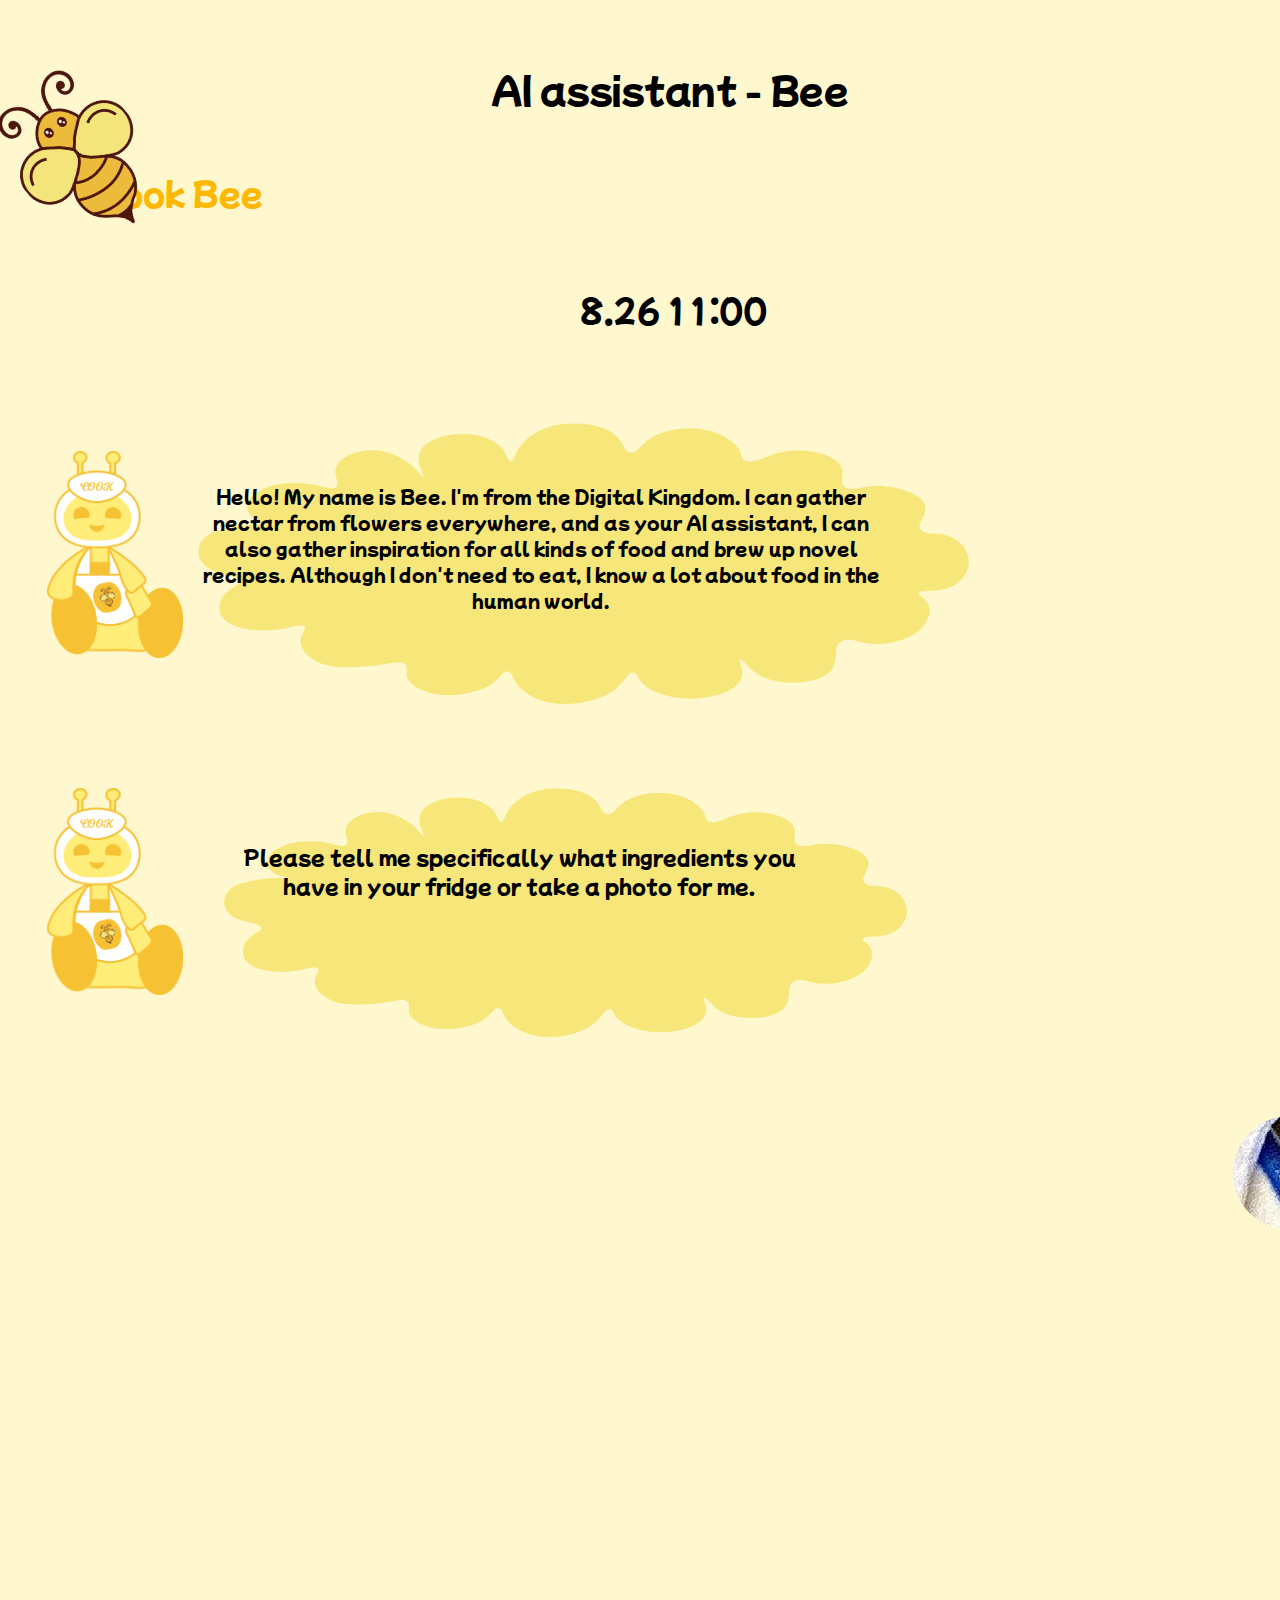
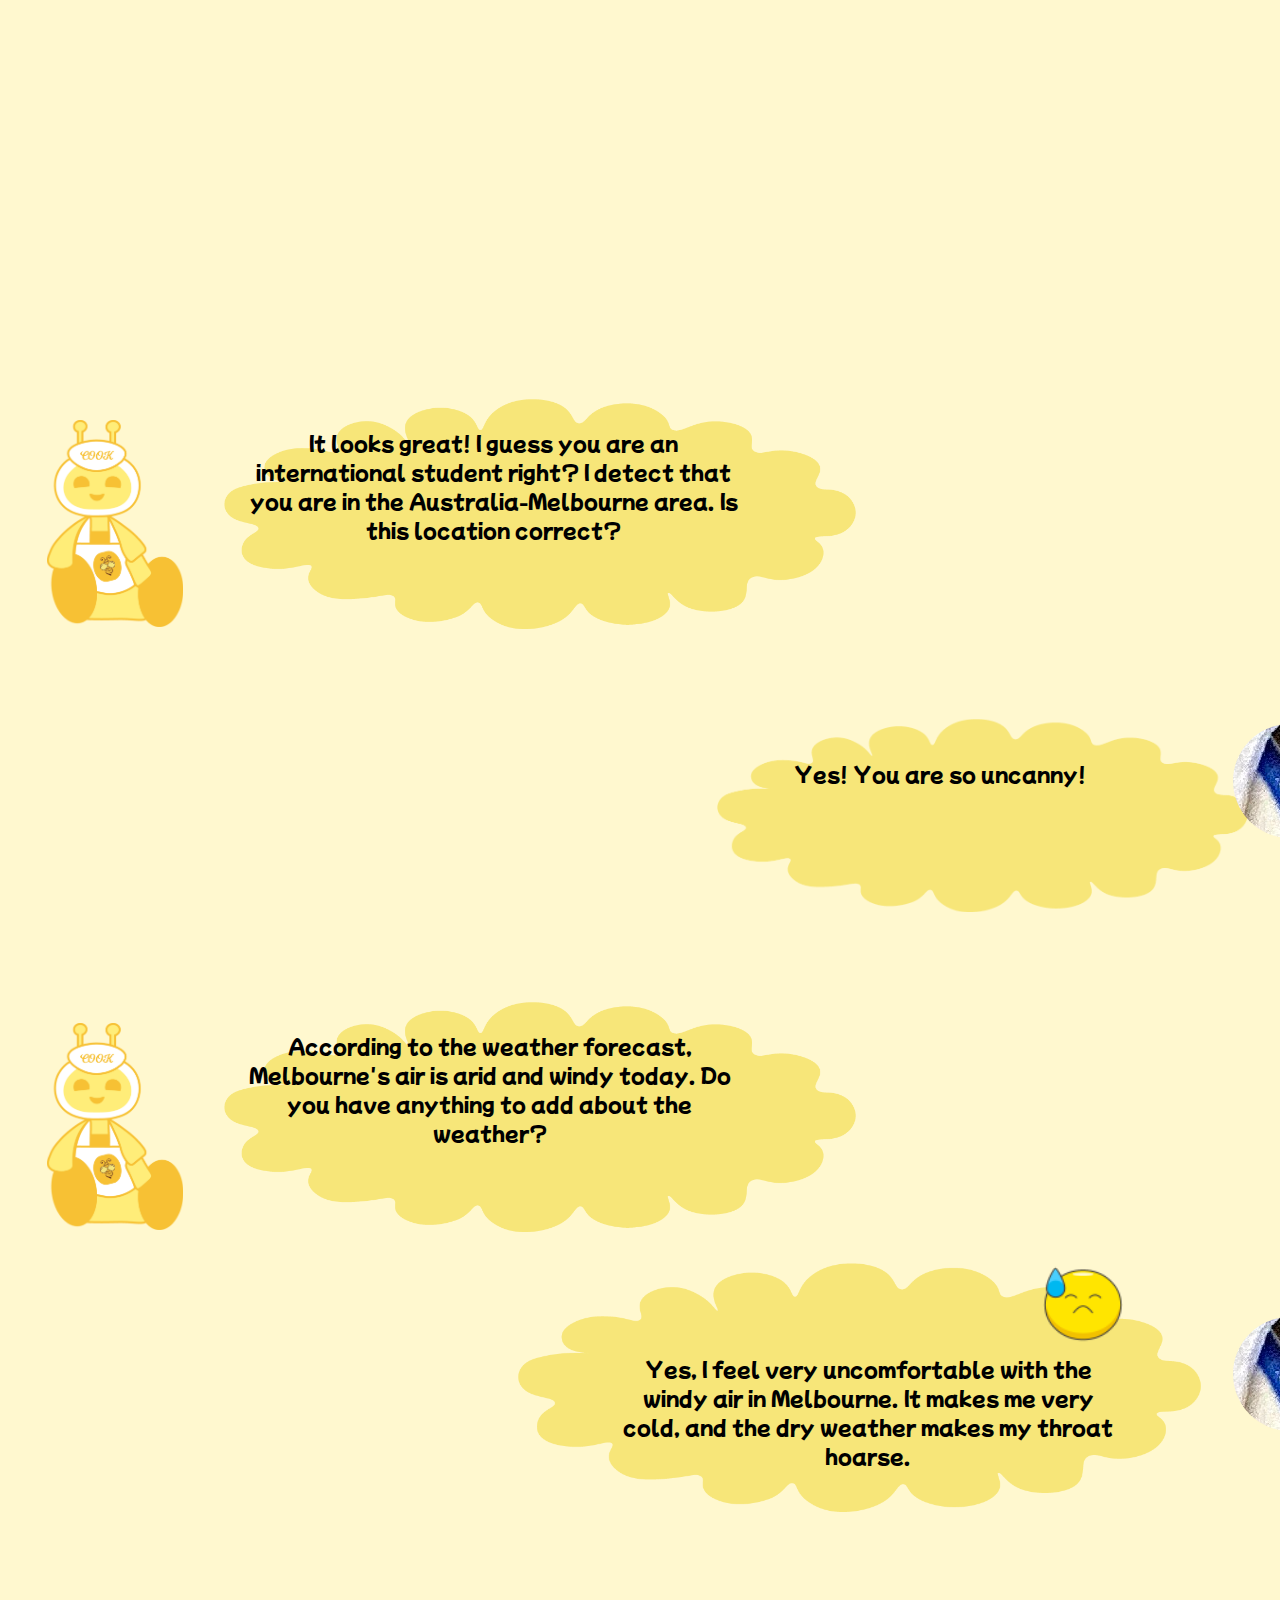
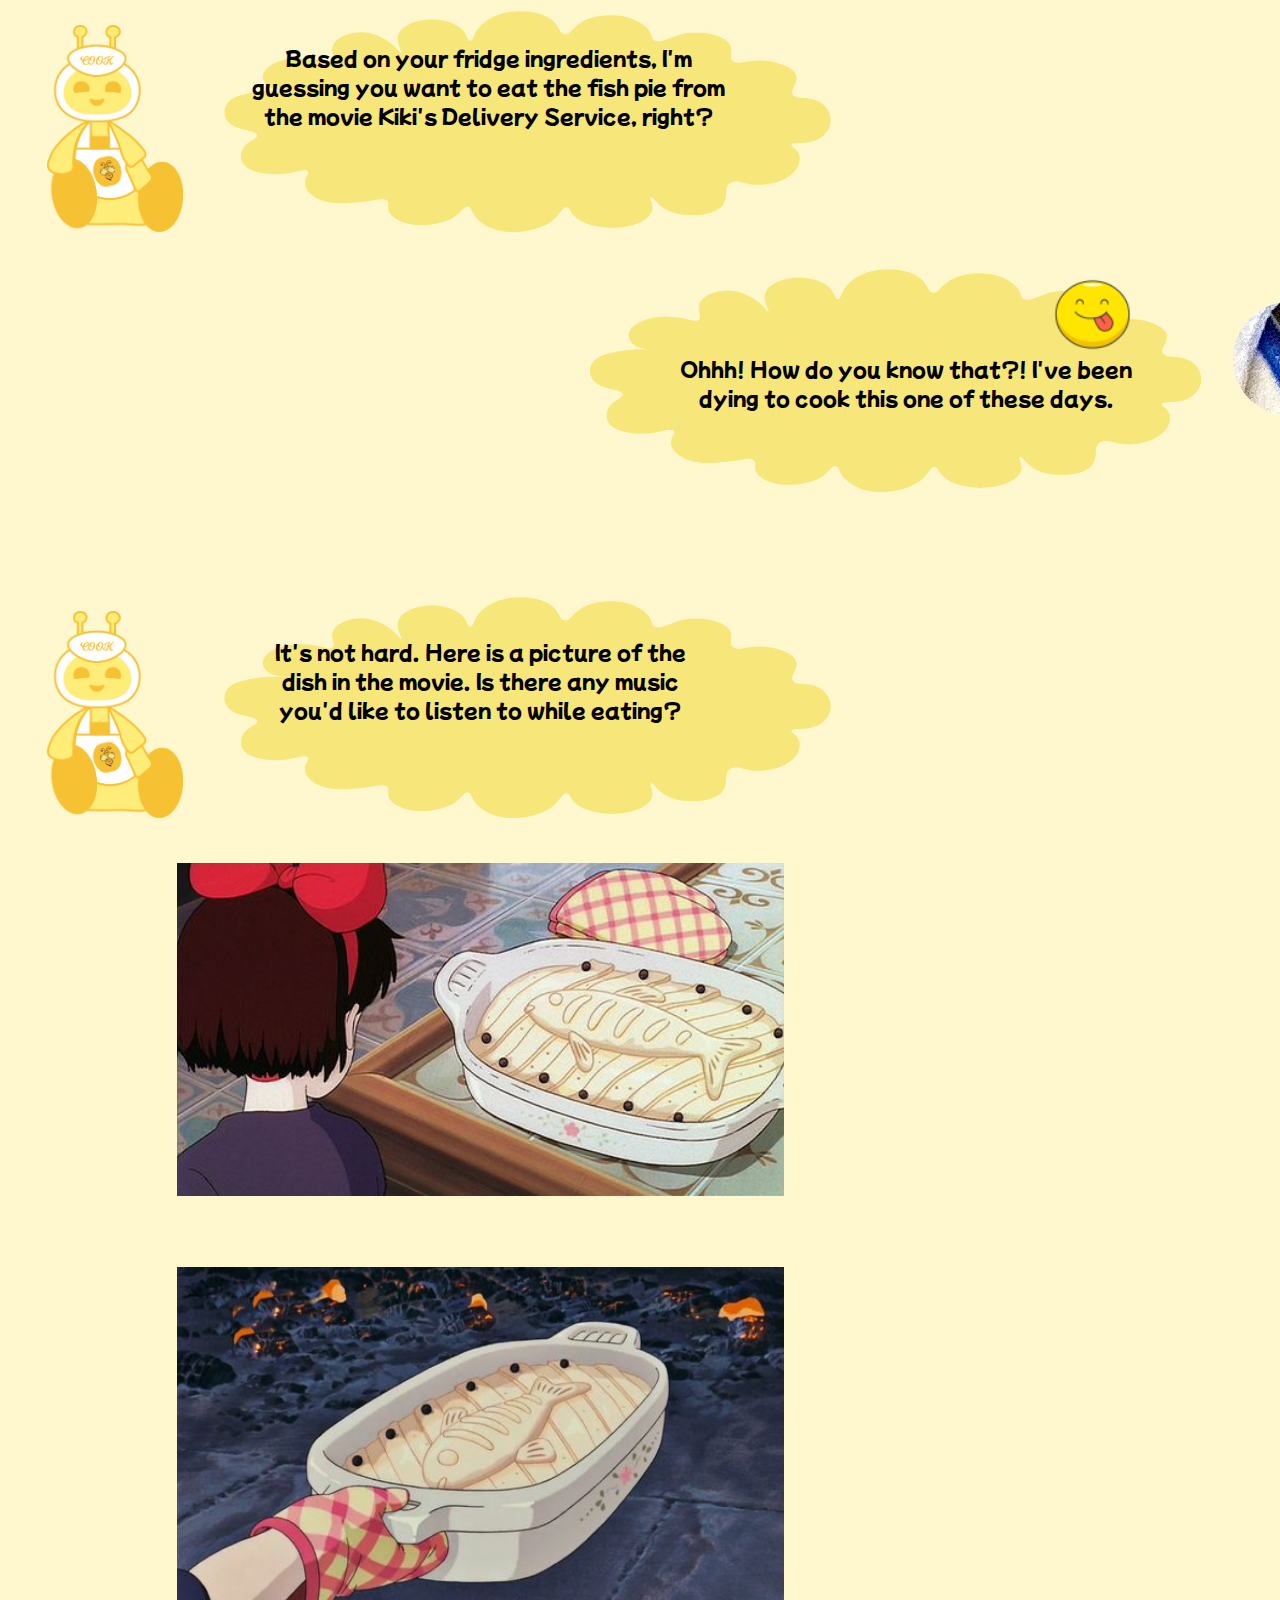
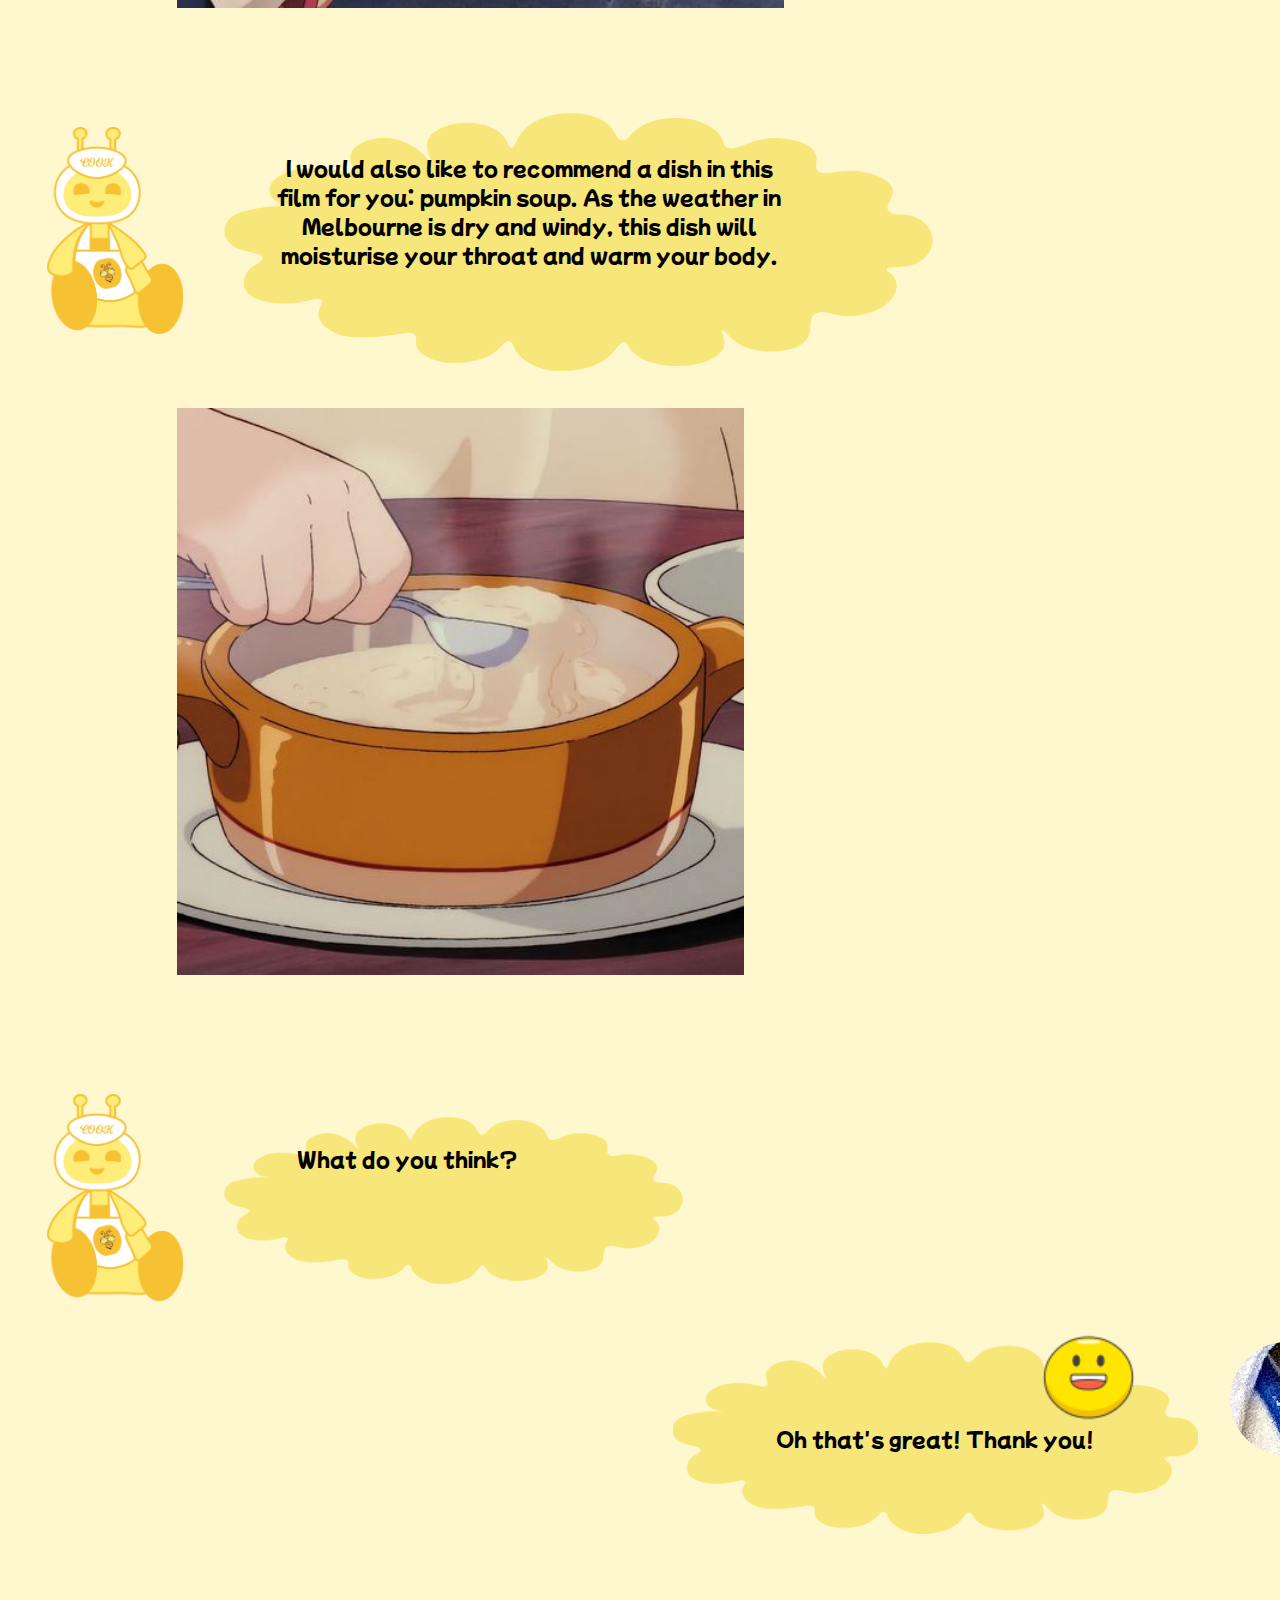
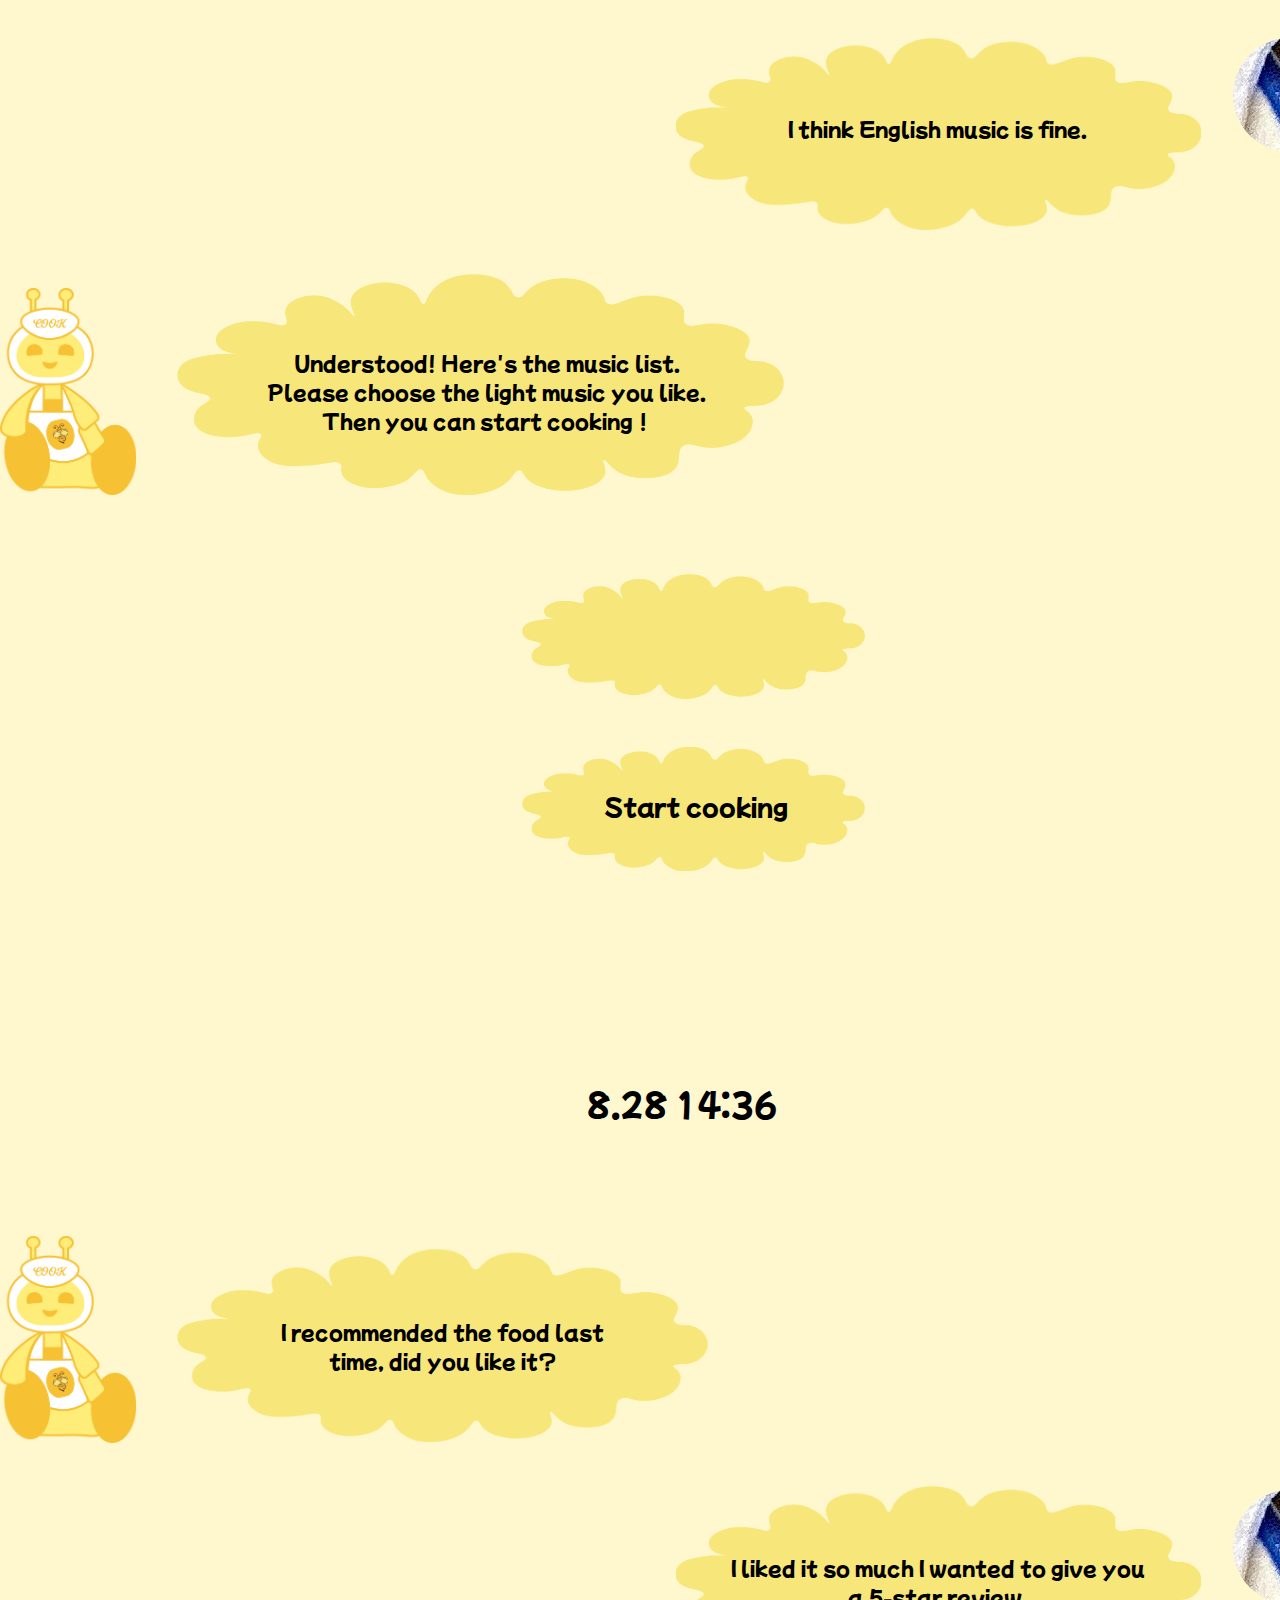
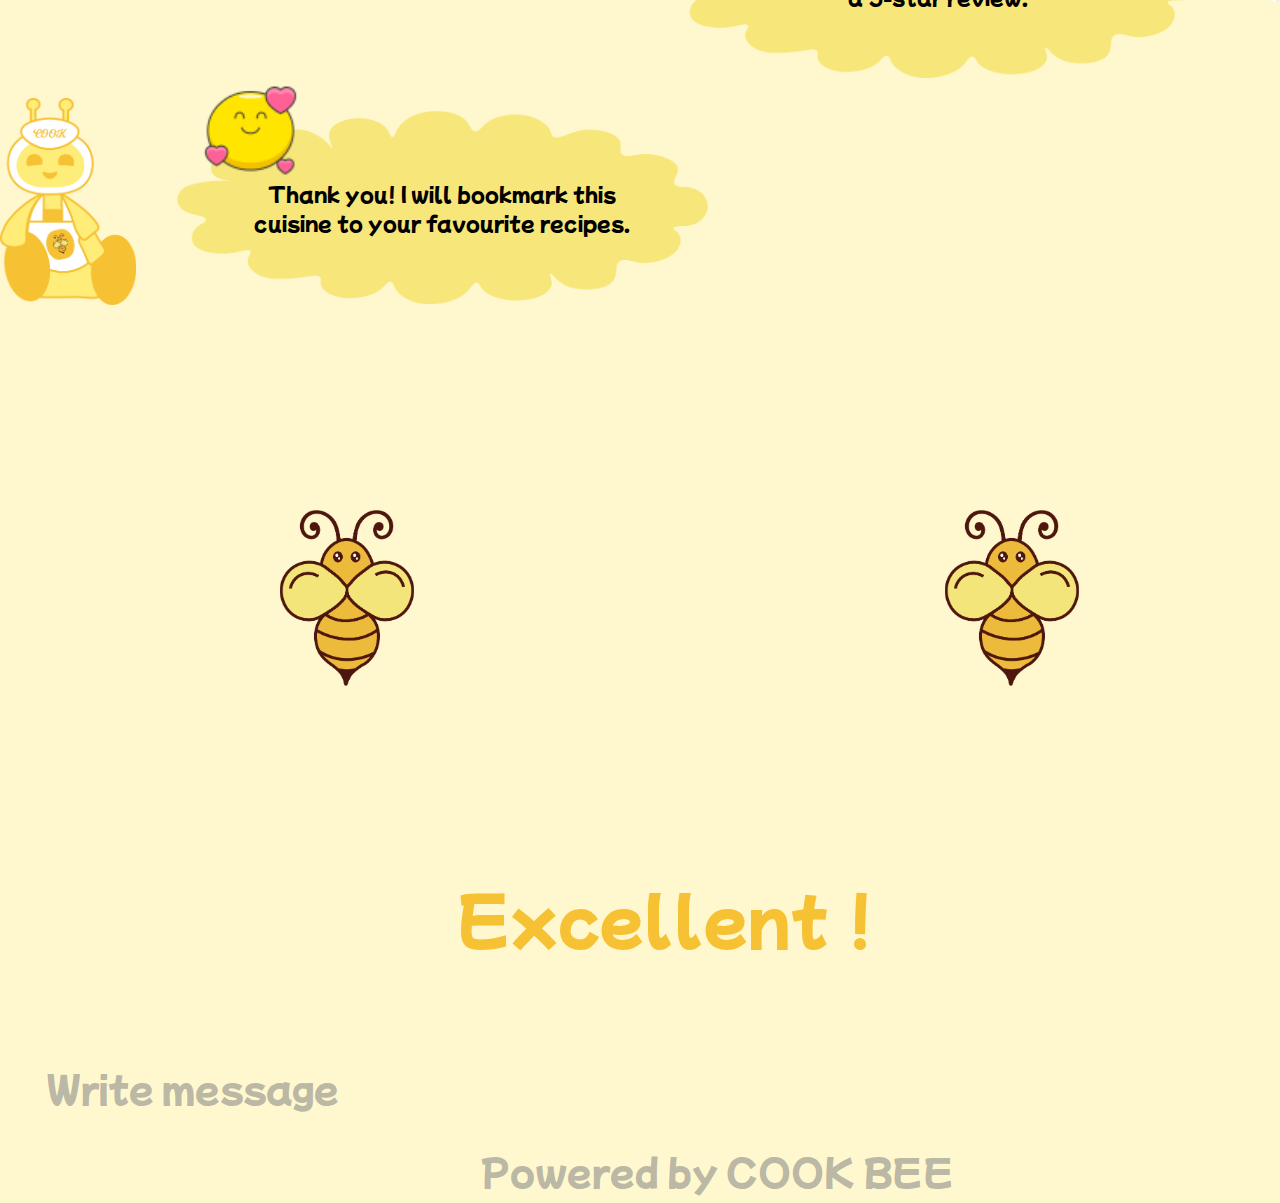
==== index.html @ 8129c8a2 "1 text" ====
<!DOCTYPE html>
<html lang="en">
<head>
    <meta charset="UTF-8">
    <meta name="viewport" content="width=device-width, initial-scale=1.0">
    <link href="https://fonts.googleapis.com/css?family=Mochiy+Pop+One&display=swap" rel="stylesheet" />
    <link href="css/style.css" rel="stylesheet">
    <link href="css/page1.css" rel="stylesheet">

    <title>Document</title>
</head>
<body>
    <div class="v151_188">
        <div class="name"></div>
        <div class="name"></div>
        <span class="v151_191">Write message</span>
        <span class="v151_192">Powered by COOK BEE</span>
        <div class="name"></div>
        <div class="name"></div>
        <div class="name"></div>
        <div class="name"></div>
        
        <div class="v151_197">
            <div class="v151_198"></div>
            <div class="v151_199"></div>
            <div class="v151_201"></div>
            <div class="v151_202"></div>
            <div class="v151_203"></div>
            <div class="v151_204"></div>
            <div class="v151_205"></div>
            <div class="v151_206"></div>
            <div class="v151_207"></div>
            <div class="v151_208"></div>
            <div class="v151_209"></div>
            <div class="v151_212"></div>
            <div class="v151_213"></div>
            <div class="v151_214"></div>
            <div class="v151_215"></div>
            <div class="v151_216"></div>
            <div class="v151_217"></div>
        </div>

        <span class="v151_218">Please tell me specifically what ingredients you have in your fridge or take a photo for me.</span>
        <span class="v151_220">It looks great! I guess you are an international student right? I detect that you are in the Australia-Melbourne area. Is this location correct?</span>
        <span class="v151_221">According to the weather forecast, Melbourne's air is arid and windy today. Do you have anything to add about the weather?</span>
        <span class="v151_222">Based on your fridge ingredients, I'm guessing you want to eat the fish pie from the movie Kiki's Delivery Service, right?</span>
        <span class="v151_223">It's not hard. Here is a picture of the dish in the movie. Is there any music you'd like to listen to while eating?</span>
        <span class="v151_224">I would also like to recommend a dish in this film for you: pumpkin soup. As the weather in Melbourne is dry and windy, this dish will moisturise your throat and warm your body.</span>
        <span class="v151_225">What do you think?</span>
        <span class="v151_226">Yes! You are so uncanny!</span>
        <span class="v151_228">Hello! My name is Bee. I'm from the Digital Kingdom. I can gather nectar from flowers everywhere, and as your AI assistant, I can also gather inspiration for all kinds of food and brew up novel recipes. Although I don't need to eat, I know a lot about food in the human world.</span>
        
        <div class="v151_229"></div>
        <div class="v151_230"></div>
        <span class="v151_231">Yes, I feel very uncomfortable with the windy air in Melbourne. It makes me very cold, and the dry weather makes my throat hoarse.</span>
        <span class="v151_232">Ohhh! How do you know that?! I've been dying to cook this one of these days.</span>
        
        <div class="v151_233"></div>
        <div class="v151_234"></div>
        <span class="v151_235">8.26 11:00</span>

        <div class="v151_236"></div>
        <div class="v151_310"></div>
        <div class="v151_239"></div>
        <div class="v151_240"></div>
        <div class="v151_241"></div>
        <div class="v151_242"></div>
        <div class="v151_243"></div>
        <div class="v151_244"></div>
        <div class="v151_245"></div>
        <div class="v151_246"></div>
        <div class="v151_247"></div>
        <div class="v151_248"></div>
        <div class="v151_249"></div>

        <span class="v151_250">Understood! Here's the music list. Please choose the light music you like. Then you can start cooking！</span>
        <span class="v151_251">I recommended the food last time, did you like it?</span>
        <span class="v151_252">8.28 14:36</span>
        <span class="v151_253">Thank you! I will bookmark this cuisine to your favourite recipes.</span>
        <span class="v151_254">Excellent！</span>
        <span class="v151_255">Start cooking</span>

        <div class="v151_256"></div>
        <div class="v151_257"></div>
        <div class="v151_258"></div>
        <span class="v151_259">I think English music is fine.</span>
        <span class="v151_260">Oh that's great! Thank you!</span>
        <span class="v151_261">I liked it so much I wanted to give you a 5-star review.</span>

        <div class="name"></div>
        <div class="name"></div>
        <div class="name"></div>
        <div class="name"></div>
        <div class="name"></div>

        <div class="v151_267"></div>
        <div class="v151_268"></div>
        <div class="v151_269"></div>
        <div class="v151_270"></div>
        <div class="v151_271"></div>
        <div class="name"></div>
        <div class="v151_273"></div>
        <span class="v151_274">AI assistant - Bee</span>
        <span class="v151_275">Cook Bee</span>

        <div class="v151_276"></div>
        <div class="name"></div>
        <div class="name"></div>
        <div class="name"></div>
        <div class="name"></div>

        <div class="v151_282"></div>
        <div class="v151_283"></div>
        <div class="v151_284"></div>
        <div class="v151_285"></div>
    </div>
</body>
</html>
---- css/style.css ----
/* Universal settings */
* {
    box-sizing: border-box;
  }
  
  body {
    font-family: 'Mochiy Pop One', sans-serif;
    font-size: 14px;
    margin: 0;
    padding: 0;
    background: rgba(255,248,207,1);
  }
  
  /* General reusable classes */
  .name {
    color: #fff;
  }
  
  .container {
    width: 100%;
    position: relative;
    overflow: hidden;
  }
  
  .text-large {
    font-size: 64px;
    color: rgba(0,0,0,1);
    text-align: center;
  }
  
  .text-medium {
    font-size: 48px;
    color: rgba(0,0,0,1);
  }
  
  .text-small {
    font-size: 32px;
    color: rgba(0,0,0,1);
  }
  
  .highlight {
    color: rgba(255,184,0,1);
  }
  
  .bg-image {
    background-repeat: no-repeat;
    background-position: center center;
    background-size: cover;
    opacity: 1;
  }
  
  .rounded {
    border-radius: 50%;
  }
  
  /* Specific layout sections */
  .header {
    width: 100%;
    text-align: center;
    padding: 20px;
  }
  
  .header-title {
    font-size: 64px;
  }
  
  .sub-header {
    width: 100%;
    color: rgba(255,184,0,1);
    font-size: 32px;
    text-align: left;
  }
  
  .section {
    width: 100%;
    padding: 20px;
    background-color: rgba(255,237,121,1);
  }
  
  .section-content {
    padding: 40px;
    font-size: 32px;
  }
  
  .recipe-list {
    width: 100%;
    list-style: none;
    padding: 0;
  }
  
  .recipe-list-item {
    font-size: 36px;
    color: rgba(0,0,0,1);
    margin: 10px 0;
  }
  
  /* Image containers */
  .image-large {
    width: 745px;
    height: 273px;
    margin: 0 auto;
    background-image: url('../images/example.png');
  }
  
  .image-medium {
    width: 282px;
    height: 183px;
  }
  
  .image-small {
    width: 128px;
    height: 169px;
    transform: rotate(-40deg);
  }
---- css/page1.css ----
* {
    box-sizing: border-box;
  }
  body {
    font-size: 14px;
  }
  .v151_188 {
    width: 100%;
    height: 9203px;
    background: rgba(255,248,207,1);
    opacity: 1;
    position: absolute;
    top: 0px;
    left: 0px;
    overflow: hidden;
  }
  .name {
    color: #fff;
  }
  .name {
    color: #fff;
  }
  .v151_191 {
    width: 312px;
    color: rgba(128,128,128,0.550000011920929);
    position: absolute;
    top: 9061px;
    left: 46px;
    font-family: Mochiy Pop One;
    font-weight: Regular;
    font-size: 36px;
    opacity: 1;
    text-align: left;
  }
  .v151_192 {
    width: 480px;
    color: rgba(128,128,128,0.550000011920929);
    position: absolute;
    top: 9144px;
    left: 480px;
    font-family: Mochiy Pop One;
    font-weight: Regular;
    font-size: 36px;
    opacity: 1;
    text-align: left;
  }
  .name {
    color: #fff;
  }
  .name {
    color: #fff;
  }
  .name {
    color: #fff;
  }
  .name {
    color: #fff;
  }
  .v151_197 {
    width: 100%;
    height: 9001px;
    background: url("../images/v151_197.png");
    background-repeat: no-repeat;
    background-position: center center;
    background-size: cover;
    opacity: 1;
    position: absolute;
    top: 34px;
    left: 47px;
    overflow: hidden;
  }
  .v151_198 {
    width: 136px;
    height: 207px;
    background: url("../images/v151_198.png");
    background-repeat: no-repeat;
    background-position: center center;
    background-size: cover;
    opacity: 1;
    position: absolute;
    top: 417px;
    left: 0px;
    overflow: hidden;
  }
  .v151_199 {
    width: 136px;
    height: 207px;
    background: url("../images/v151_199.png");
    background-repeat: no-repeat;
    background-position: center center;
    background-size: cover;
    opacity: 1;
    position: absolute;
    top: 754px;
    left: 0px;
    overflow: hidden;
  }
  .v151_201 {
    width: 136px;
    height: 207px;
    background: url("../images/v151_201.png");
    background-repeat: no-repeat;
    background-position: center center;
    background-size: cover;
    opacity: 1;
    position: absolute;
    top: 1986px;
    left: 0px;
    overflow: hidden;
  }
  .v151_202 {
    width: 136px;
    height: 207px;
    background: url("../images/v151_202.png");
    background-repeat: no-repeat;
    background-position: center center;
    background-size: cover;
    opacity: 1;
    position: absolute;
    top: 2589px;
    left: 0px;
    overflow: hidden;
  }
  .v151_203 {
    width: 136px;
    height: 207px;
    background: url("../images/v151_203.png");
    background-repeat: no-repeat;
    background-position: center center;
    background-size: cover;
    opacity: 1;
    position: absolute;
    top: 3191px;
    left: 0px;
    overflow: hidden;
  }
  .v151_204 {
    width: 136px;
    height: 207px;
    background: url("../images/v151_204.png");
    background-repeat: no-repeat;
    background-position: center center;
    background-size: cover;
    opacity: 1;
    position: absolute;
    top: 3777px;
    left: 0px;
    overflow: hidden;
  }
  .v151_205 {
    width: 136px;
    height: 207px;
    background: url("../images/v151_205.png");
    background-repeat: no-repeat;
    background-position: center center;
    background-size: cover;
    opacity: 1;
    position: absolute;
    top: 4893px;
    left: 0px;
    overflow: hidden;
  }
  .v151_206 {
    width: 136px;
    height: 207px;
    background: url("../images/v151_206.png");
    background-repeat: no-repeat;
    background-position: center center;
    background-size: cover;
    opacity: 1;
    position: absolute;
    top: 5860px;
    left: 0px;
    overflow: hidden;
  }
  .v151_207 {
    width: 771px;
    height: 281px;
    background: url("../images/v151_207.png");
    background-repeat: no-repeat;
    background-position: center center;
    background-size: cover;
    opacity: 1;
    position: absolute;
    top: 389px;
    left: 151px;
    overflow: hidden;
  }
  .v151_208 {
    width: 683px;
    height: 249px;
    background: url("../images/v151_208.png");
    background-repeat: no-repeat;
    background-position: center center;
    background-size: cover;
    opacity: 1;
    position: absolute;
    top: 754px;
    left: 177px;
    overflow: hidden;
  }
  .v151_209 {
    width: 531px;
    height: 193px;
    background: url("../images/v151_209.png");
    background-repeat: no-repeat;
    background-position: center center;
    background-size: cover;
    opacity: 1;
    position: absolute;
    top: 2285px;
    left: 670px;
    overflow: hidden;
  }
  .v151_212 {
    width: 632px;
    height: 230px;
    background: url("../images/v151_212.png");
    background-repeat: no-repeat;
    background-position: center center;
    background-size: cover;
    opacity: 1;
    position: absolute;
    top: 1965px;
    left: 177px;
    overflow: hidden;
  }
  .v151_213 {
    width: 632px;
    height: 230px;
    background: url("../images/v151_213.png");
    background-repeat: no-repeat;
    background-position: center center;
    background-size: cover;
    opacity: 1;
    position: absolute;
    top: 2568px;
    left: 177px;
    overflow: hidden;
  }
  .v151_214 {
    width: 607px;
    height: 221px;
    background: url("../images/v151_214.png");
    background-repeat: no-repeat;
    background-position: center center;
    background-size: cover;
    opacity: 1;
    position: absolute;
    top: 3177px;
    left: 177px;
    overflow: hidden;
  }
  .v151_215 {
    width: 607px;
    height: 221px;
    background: url("../images/v151_215.png");
    background-repeat: no-repeat;
    background-position: center center;
    background-size: cover;
    opacity: 1;
    position: absolute;
    top: 3763px;
    left: 177px;
    overflow: hidden;
  }
  .v151_216 {
    width: 709px;
    height: 258px;
    background: url("../images/v151_216.png");
    background-repeat: no-repeat;
    background-position: center center;
    background-size: cover;
    opacity: 1;
    position: absolute;
    top: 4879px;
    left: 177px;
    overflow: hidden;
  }
  .v151_217 {
    width: 459px;
    height: 167px;
    background: url("../images/v151_217.png");
    background-repeat: no-repeat;
    background-position: center center;
    background-size: cover;
    opacity: 1;
    position: absolute;
    top: 5883px;
    left: 177px;
    overflow: hidden;
  }
  .v151_218 {
    width: 554px;
    color: rgba(0,0,0,1);
    position: absolute;
    top: 842px;
    left: 242px;
    font-family: Mochiy Pop One;
    font-weight: Regular;
    font-size: 20px;
    opacity: 1;
    text-align: center;
  }
  .v151_220 {
    width: 503px;
    color: rgba(0,0,0,1);
    position: absolute;
    top: 2028px;
    left: 242px;
    font-family: Mochiy Pop One;
    font-weight: Regular;
    font-size: 20px;
    opacity: 1;
    text-align: center;
  }
  .v151_221 {
    width: 503px;
    color: rgba(0,0,0,1);
    position: absolute;
    top: 2631px;
    left: 238px;
    font-family: Mochiy Pop One;
    font-weight: Regular;
    font-size: 20px;
    opacity: 1;
    text-align: center;
  }
  .v151_222 {
    width: 503px;
    color: rgba(0,0,0,1);
    position: absolute;
    top: 3243px;
    left: 237px;
    font-family: Mochiy Pop One;
    font-weight: Regular;
    font-size: 20px;
    opacity: 1;
    text-align: center;
  }
  .v151_223 {
    width: 454px;
    color: rgba(0,0,0,1);
    position: absolute;
    top: 3837px;
    left: 253px;
    font-family: Mochiy Pop One;
    font-weight: Regular;
    font-size: 20px;
    opacity: 1;
    text-align: center;
  }
  .v151_224 {
    width: 510px;
    color: rgba(0,0,0,1);
    position: absolute;
    top: 4953px;
    left: 274px;
    font-family: Mochiy Pop One;
    font-weight: Regular;
    font-size: 20px;
    opacity: 1;
    text-align: center;
  }
  .v151_225 {
    width: 235px;
    color: rgba(0,0,0,1);
    position: absolute;
    top: 5944px;
    left: 289px;
    font-family: Mochiy Pop One;
    font-weight: Regular;
    font-size: 20px;
    opacity: 1;
    text-align: center;
  }
  .v151_226 {
    width: 307px;
    color: rgba(0,0,0,1);
    position: absolute;
    top: 2359px;
    left: 786px;
    font-family: Mochiy Pop One;
    font-weight: Regular;
    font-size: 20px;
    opacity: 1;
    text-align: center;
  }
  .v151_228 {
    width: 702px;
    color: rgba(0,0,0,1);
    position: absolute;
    top: 483px;
    left: 190px;
    font-family: Mochiy Pop One;
    font-weight: Regular;
    font-size: 18px;
    opacity: 1;
    text-align: center;
  }
  .v151_229 {
    width: 683px;
    height: 249px;
    background: url("../images/v151_229.png");
    background-repeat: no-repeat;
    background-position: center center;
    background-size: cover;
    opacity: 1;
    position: absolute;
    top: 2863px;
    left: 518px;
    overflow: hidden;
  }
  .v151_230 {
    width: 611px;
    height: 223px;
    background: url("../images/v151_230.png");
    background-repeat: no-repeat;
    background-position: center center;
    background-size: cover;
    opacity: 1;
    position: absolute;
    top: 3469px;
    left: 590px;
    overflow: hidden;
  }
  .v151_231 {
    width: 512px;
    color: rgba(0,0,0,1);
    position: absolute;
    top: 2954px;
    left: 612px;
    font-family: Mochiy Pop One;
    font-weight: Regular;
    font-size: 20px;
    opacity: 1;
    text-align: center;
  }
  .v151_232 {
    width: 512px;
    color: rgba(0,0,0,1);
    position: absolute;
    top: 3554px;
    left: 650px;
    font-family: Mochiy Pop One;
    font-weight: Regular;
    font-size: 20px;
    opacity: 1;
    text-align: center;
  }
  .v151_233 {
    width: 607px;
    height: 333px;
    background: url("../images/v151_233.png");
    background-repeat: no-repeat;
    background-position: center center;
    background-size: cover;
    opacity: 1;
    position: absolute;
    top: 4063px;
    left: 177px;
    overflow: hidden;
  }
  .v151_234 {
    width: 607px;
    height: 341px;
    background: url("../images/v151_234.png");
    background-repeat: no-repeat;
    background-position: center center;
    background-size: cover;
    opacity: 1;
    position: absolute;
    top: 4467px;
    left: 177px;
    overflow: hidden;
  }
  .v151_235 {
    width: 681px;
    color: rgba(0,0,0,1);
    position: absolute;
    top: 286px;
    left: 333px;
    font-family: Mochiy Pop One;
    font-weight: Regular;
    font-size: 32px;
    opacity: 1;
    text-align: center;
  }
  .v151_236 {
    width: 114px;
    height: 114px;
    background: url("../images/v151_236.png");
    opacity: 1;
    position: absolute;
    top: 1116px;
    left: 1233px;
    border-radius: 50%;
  }
  .v151_310 {
    width: 114px;
    height: 114px;
    background: url("../images/v151_310.png");
    opacity: 1;
    position: absolute;
    top: 2324px;
    left: 1233px;
    border-radius: 50%;
  }
  .v151_239 {
    width: 114px;
    height: 114px;
    background: url("../images/v151_239.png");
    opacity: 1;
    position: absolute;
    top: 2917px;
    left: 1233px;
    border-radius: 50%;
  }
  .v151_240 {
    width: 114px;
    height: 114px;
    background: url("../images/v151_240.png");
    opacity: 1;
    position: absolute;
    top: 3502px;
    left: 1233px;
    border-radius: 50%;
  }
  .v151_241 {
    width: 567px;
    height: 567px;
    background: url("../images/v151_241.png");
    background-repeat: no-repeat;
    background-position: center center;
    background-size: cover;
    opacity: 1;
    position: absolute;
    top: 5208px;
    left: 177px;
    overflow: hidden;
  }
  .v151_242 {
    width: 136px;
    height: 207px;
    background: url("../images/v151_242.png");
    background-repeat: no-repeat;
    background-position: center center;
    background-size: cover;
    opacity: 1;
    position: absolute;
    top: 6688px;
    left: 0px;
    overflow: hidden;
  }
  .v151_243 {
    width: 136px;
    height: 207px;
    background: url("../images/v151_243.png");
    background-repeat: no-repeat;
    background-position: center center;
    background-size: cover;
    opacity: 1;
    position: absolute;
    top: 7636px;
    left: 0px;
    overflow: hidden;
  }
  .v151_244 {
    width: 136px;
    height: 207px;
    background: url("../images/v151_244.png");
    background-repeat: no-repeat;
    background-position: center center;
    background-size: cover;
    opacity: 1;
    position: absolute;
    top: 8098px;
    left: 0px;
    overflow: hidden;
  }
  .v151_245 {
    width: 607px;
    height: 221px;
    background: url("../images/v151_245.png");
    background-repeat: no-repeat;
    background-position: center center;
    background-size: cover;
    opacity: 1;
    position: absolute;
    top: 6674px;
    left: 177px;
    overflow: hidden;
  }
  .v151_246 {
    width: 531px;
    height: 193px;
    background: url("../images/v151_246.png");
    background-repeat: no-repeat;
    background-position: center center;
    background-size: cover;
    opacity: 1;
    position: absolute;
    top: 7649px;
    left: 177px;
    overflow: hidden;
  }
  .v151_247 {
    width: 531px;
    height: 193px;
    background: url("../images/v151_247.png");
    background-repeat: no-repeat;
    background-position: center center;
    background-size: cover;
    opacity: 1;
    position: absolute;
    top: 8111px;
    left: 177px;
    overflow: hidden;
  }
  .v151_248 {
    width: 343px;
    height: 124px;
    background: url("../images/v151_248.png");
    background-repeat: no-repeat;
    background-position: center center;
    background-size: cover;
    opacity: 1;
    position: absolute;
    top: 7147px;
    left: 522px;
    overflow: hidden;
  }
  .v151_249 {
    width: 343px;
    height: 125px;
    background: url("../images/v151_249.png");
    background-repeat: no-repeat;
    background-position: center center;
    background-size: cover;
    opacity: 1;
    position: absolute;
    top: 6974px;
    left: 522px;
    overflow: hidden;
  }
  .v151_250 {
    width: 468px;
    color: rgba(0,0,0,1);
    position: absolute;
    top: 6748px;
    left: 253px;
    font-family: Mochiy Pop One;
    font-weight: Regular;
    font-size: 20px;
    opacity: 1;
    text-align: center;
  }
  .v151_251 {
    width: 358px;
    color: rgba(0,0,0,1);
    position: absolute;
    top: 7717px;
    left: 263px;
    font-family: Mochiy Pop One;
    font-weight: Regular;
    font-size: 20px;
    opacity: 1;
    text-align: center;
  }
  .v151_252 {
    width: 681px;
    color: rgba(0,0,0,1);
    position: absolute;
    top: 7480px;
    left: 341px;
    font-family: Mochiy Pop One;
    font-weight: Regular;
    font-size: 32px;
    opacity: 1;
    text-align: center;
  }
  .v151_253 {
    width: 388px;
    color: rgba(0,0,0,1);
    position: absolute;
    top: 8179px;
    left: 248px;
    font-family: Mochiy Pop One;
    font-weight: Regular;
    font-size: 20px;
    opacity: 1;
    text-align: center;
  }
  .v151_254 {
    width: 839px;
    color: rgba(247,193,52,1);
    position: absolute;
    top: 8871px;
    left: 254px;
    font-family: Mochiy Pop One;
    font-weight: Regular;
    font-size: 64px;
    opacity: 1;
    text-align: center;
  }
  .v151_255 {
    width: 221px;
    color: rgba(0,0,0,1);
    position: absolute;
    top: 7188px;
    left: 585px;
    font-family: Mochiy Pop One;
    font-weight: Regular;
    font-size: 24px;
    opacity: 1;
    text-align: center;
  }
  .v151_256 {
    width: 525px;
    height: 192px;
    background: url("../images/v151_256.png");
    background-repeat: no-repeat;
    background-position: center center;
    background-size: cover;
    opacity: 1;
    position: absolute;
    top: 6438px;
    left: 676px;
    overflow: hidden;
  }
  .v151_257 {
    width: 525px;
    height: 192px;
    background: url("../images/v151_257.png");
    background-repeat: no-repeat;
    background-position: center center;
    background-size: cover;
    opacity: 1;
    position: absolute;
    top: 6142px;
    left: 673px;
    overflow: hidden;
  }
  .v151_258 {
    width: 525px;
    height: 192px;
    background: url("../images/v151_258.png");
    background-repeat: no-repeat;
    background-position: center center;
    background-size: cover;
    opacity: 1;
    position: absolute;
    top: 7886px;
    left: 676px;
    overflow: hidden;
  }
  .v151_259 {
    width: 512px;
    color: rgba(0,0,0,1);
    position: absolute;
    top: 6514px;
    left: 682px;
    font-family: Mochiy Pop One;
    font-weight: Regular;
    font-size: 20px;
    opacity: 1;
    text-align: center;
  }
  .v151_260 {
    width: 512px;
    color: rgba(0,0,0,1);
    position: absolute;
    top: 6224px;
    left: 679px;
    font-family: Mochiy Pop One;
    font-weight: Regular;
    font-size: 20px;
    opacity: 1;
    text-align: center;
  }
  .v151_261 {
    width: 428px;
    color: rgba(0,0,0,1);
    position: absolute;
    top: 7953px;
    left: 724px;
    font-family: Mochiy Pop One;
    font-weight: Regular;
    font-size: 20px;
    opacity: 1;
    text-align: center;
  }
  .name {
    color: #fff;
  }
  .name {
    color: #fff;
  }
  .name {
    color: #fff;
  }
  .name {
    color: #fff;
  }
  .name {
    color: #fff;
  }
  .v151_267 {
    width: 134px;
    height: 176px;
    background: url("../images/v151_267.png");
    background-repeat: no-repeat;
    background-position: center center;
    background-size: cover;
    opacity: 1;
    position: absolute;
    top: 8510px;
    left: 280px;
    overflow: hidden;
  }
  .v151_268 {
    width: 134px;
    height: 176px;
    background: url("../images/v151_268.png");
    background-repeat: no-repeat;
    background-position: center center;
    background-size: cover;
    opacity: 1;
    position: absolute;
    top: 8510px;
    left: 945px;
    overflow: hidden;
  }
  .v151_269 {
    width: 114px;
    height: 114px;
    background: url("../images/v151_269.png");
    opacity: 1;
    position: absolute;
    top: 6438px;
    left: 1233px;
    border-radius: 50%;
  }
  .v151_270 {
    width: 114px;
    height: 114px;
    background: url("../images/v151_270.png");
    opacity: 1;
    position: absolute;
    top: 6142px;
    left: 1230px;
    border-radius: 50%;
  }
  .v151_271 {
    width: 114px;
    height: 114px;
    background: url("../images/v151_271.png");
    opacity: 1;
    position: absolute;
    top: 7890px;
    left: 1233px;
    border-radius: 50%;
  }
  .name {
    color: #fff;
  }
  .v151_273 {
    width: 531px;
    height: 708px;
    background: url("../images/v151_273.png");
    background-repeat: no-repeat;
    background-position: center center;
    background-size: cover;
    opacity: 1;
    position: absolute;
    top: 1139px;
    left: 670px;
    overflow: hidden;
  }
  .v151_274 {
    width: 360px;
    color: rgba(0,0,0,1);
    position: absolute;
    top: 62px;
    left: 490px;
    font-family: Mochiy Pop One;
    font-weight: Regular;
    font-size: 36px;
    opacity: 1;
    text-align: center;
  }
  .v151_275 {
    width: 282px;
    color: rgba(255,184,0,1);
    position: absolute;
    top: 169px;
    left: 37px;
    font-family: Mochiy Pop One;
    font-weight: Regular;
    font-size: 32px;
    opacity: 1;
    text-align: center;
  }
  .v151_276 {
    width: 128px;
    height: 169px;
    background: url("../images/v151_276.png");
    background-repeat: no-repeat;
    background-position: center center;
    background-size: cover;
    opacity: 1;
    position: absolute;
    top: 73px;
    left: 17px;
    transform: rotate(-40deg);
    overflow: hidden;
  }
  .name {
    color: #fff;
  }
  .name {
    color: #fff;
  }
  .name {
    color: #fff;
  }
  .name {
    color: #fff;
  }
  .v151_282 {
    width: 95px;
    height: 95px;
    background: url("../images/v151_282.png");
    background-repeat: no-repeat;
    background-position: center center;
    background-size: cover;
    opacity: 1;
    position: absolute;
    top: 6130px;
    left: 1041px;
    overflow: hidden;
  }
  .v151_283 {
    width: 82px;
    height: 82px;
    background: url("../images/v151_283.png");
    background-repeat: no-repeat;
    background-position: center center;
    background-size: cover;
    opacity: 1;
    position: absolute;
    top: 2863px;
    left: 1042px;
    overflow: hidden;
  }
  .v151_284 {
    width: 79px;
    height: 79px;
    background: url("../images/v151_284.png");
    background-repeat: no-repeat;
    background-position: center center;
    background-size: cover;
    opacity: 1;
    position: absolute;
    top: 3475px;
    left: 1053px;
    overflow: hidden;
  }
  .v151_285 {
    width: 97px;
    height: 97px;
    background: url("../images/v151_285.png");
    background-repeat: no-repeat;
    background-position: center center;
    background-size: cover;
    opacity: 1;
    position: absolute;
    top: 8082px;
    left: 202px;
    overflow: hidden;
  }
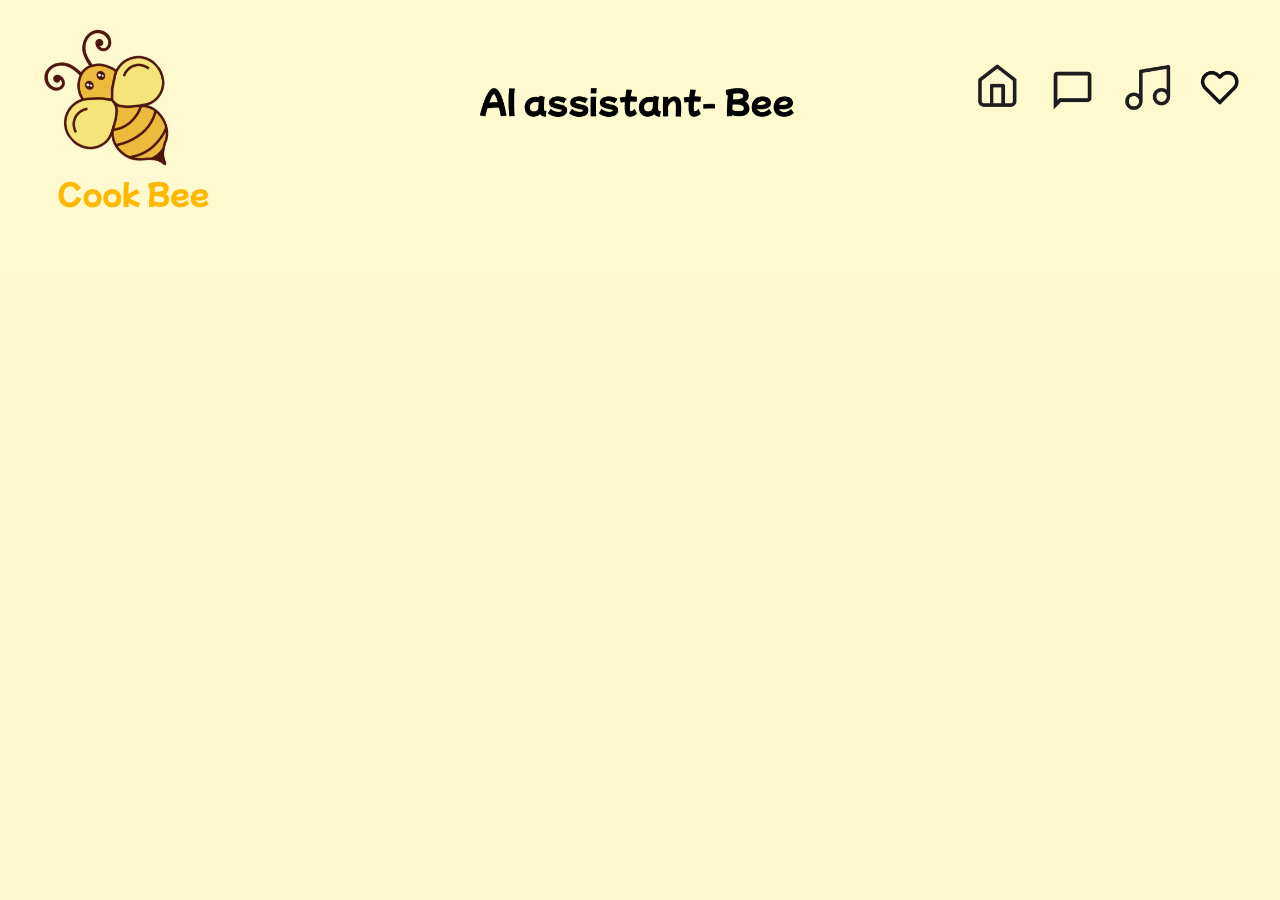
==== commit 4e82d71d: "25/10" ====
--- a/index.html
+++ b/index.html
@@ -6,113 +6,16 @@
     <link href="https://fonts.googleapis.com/css?family=Mochiy+Pop+One&display=swap" rel="stylesheet" />
     <link href="css/style.css" rel="stylesheet">
     <link href="css/page1.css" rel="stylesheet">
-
-    <title>Document</title>
-</head>
-<body>
-    <div class="v151_188">
-        <div class="name"></div>
-        <div class="name"></div>
-        <span class="v151_191">Write message</span>
-        <span class="v151_192">Powered by COOK BEE</span>
-        <div class="name"></div>
-        <div class="name"></div>
-        <div class="name"></div>
-        <div class="name"></div>
+    <!DOCTYPE html>
+    <html lang="en">
+    <body>
         
-        <div class="v151_197">
-            <div class="v151_198"></div>
-            <div class="v151_199"></div>
-            <div class="v151_201"></div>
-            <div class="v151_202"></div>
-            <div class="v151_203"></div>
-            <div class="v151_204"></div>
-            <div class="v151_205"></div>
-            <div class="v151_206"></div>
-            <div class="v151_207"></div>
-            <div class="v151_208"></div>
-            <div class="v151_209"></div>
-            <div class="v151_212"></div>
-            <div class="v151_213"></div>
-            <div class="v151_214"></div>
-            <div class="v151_215"></div>
-            <div class="v151_216"></div>
-            <div class="v151_217"></div>
+        <div class="banner">
+            <img src="images/beetitle.png" alt="Bee Title" class="banner-image">
         </div>
-
-        <span class="v151_218">Please tell me specifically what ingredients you have in your fridge or take a photo for me.</span>
-        <span class="v151_220">It looks great! I guess you are an international student right? I detect that you are in the Australia-Melbourne area. Is this location correct?</span>
-        <span class="v151_221">According to the weather forecast, Melbourne's air is arid and windy today. Do you have anything to add about the weather?</span>
-        <span class="v151_222">Based on your fridge ingredients, I'm guessing you want to eat the fish pie from the movie Kiki's Delivery Service, right?</span>
-        <span class="v151_223">It's not hard. Here is a picture of the dish in the movie. Is there any music you'd like to listen to while eating?</span>
-        <span class="v151_224">I would also like to recommend a dish in this film for you: pumpkin soup. As the weather in Melbourne is dry and windy, this dish will moisturise your throat and warm your body.</span>
-        <span class="v151_225">What do you think?</span>
-        <span class="v151_226">Yes! You are so uncanny!</span>
-        <span class="v151_228">Hello! My name is Bee. I'm from the Digital Kingdom. I can gather nectar from flowers everywhere, and as your AI assistant, I can also gather inspiration for all kinds of food and brew up novel recipes. Although I don't need to eat, I know a lot about food in the human world.</span>
-        
-        <div class="v151_229"></div>
-        <div class="v151_230"></div>
-        <span class="v151_231">Yes, I feel very uncomfortable with the windy air in Melbourne. It makes me very cold, and the dry weather makes my throat hoarse.</span>
-        <span class="v151_232">Ohhh! How do you know that?! I've been dying to cook this one of these days.</span>
-        
-        <div class="v151_233"></div>
-        <div class="v151_234"></div>
-        <span class="v151_235">8.26 11:00</span>
-
-        <div class="v151_236"></div>
-        <div class="v151_310"></div>
-        <div class="v151_239"></div>
-        <div class="v151_240"></div>
-        <div class="v151_241"></div>
-        <div class="v151_242"></div>
-        <div class="v151_243"></div>
-        <div class="v151_244"></div>
-        <div class="v151_245"></div>
-        <div class="v151_246"></div>
-        <div class="v151_247"></div>
-        <div class="v151_248"></div>
-        <div class="v151_249"></div>
-
-        <span class="v151_250">Understood! Here's the music list. Please choose the light music you like. Then you can start cooking！</span>
-        <span class="v151_251">I recommended the food last time, did you like it?</span>
-        <span class="v151_252">8.28 14:36</span>
-        <span class="v151_253">Thank you! I will bookmark this cuisine to your favourite recipes.</span>
-        <span class="v151_254">Excellent！</span>
-        <span class="v151_255">Start cooking</span>
-
-        <div class="v151_256"></div>
-        <div class="v151_257"></div>
-        <div class="v151_258"></div>
-        <span class="v151_259">I think English music is fine.</span>
-        <span class="v151_260">Oh that's great! Thank you!</span>
-        <span class="v151_261">I liked it so much I wanted to give you a 5-star review.</span>
-
-        <div class="name"></div>
-        <div class="name"></div>
-        <div class="name"></div>
-        <div class="name"></div>
-        <div class="name"></div>
-
-        <div class="v151_267"></div>
-        <div class="v151_268"></div>
-        <div class="v151_269"></div>
-        <div class="v151_270"></div>
-        <div class="v151_271"></div>
-        <div class="name"></div>
-        <div class="v151_273"></div>
-        <span class="v151_274">AI assistant - Bee</span>
-        <span class="v151_275">Cook Bee</span>
-
-        <div class="v151_276"></div>
-        <div class="name"></div>
-        <div class="name"></div>
-        <div class="name"></div>
-        <div class="name"></div>
-
-        <div class="v151_282"></div>
-        <div class="v151_283"></div>
-        <div class="v151_284"></div>
-        <div class="v151_285"></div>
-    </div>
-</body>
-</html>
+    
+        <div class="v151_188">
+        <img src="images/p1.png" alt="Page Image" class="scrollable-image">
+    </body>
+    </html>
+    --- a/css/page1.css
+++ b/css/page1.css
@@ -1,982 +1,26 @@
-* {
-    box-sizing: border-box;
-  }
-  body {
-    font-size: 14px;
-  }
-  .v151_188 {
-    width: 100%;
-    height: 9203px;
-    background: rgba(255,248,207,1);
-    opacity: 1;
-    position: absolute;
-    top: 0px;
-    left: 0px;
-    overflow: hidden;
-  }
-  .name {
-    color: #fff;
-  }
-  .name {
-    color: #fff;
-  }
-  .v151_191 {
-    width: 312px;
-    color: rgba(128,128,128,0.550000011920929);
-    position: absolute;
-    top: 9061px;
-    left: 46px;
-    font-family: Mochiy Pop One;
-    font-weight: Regular;
-    font-size: 36px;
-    opacity: 1;
-    text-align: left;
-  }
-  .v151_192 {
-    width: 480px;
-    color: rgba(128,128,128,0.550000011920929);
-    position: absolute;
-    top: 9144px;
-    left: 480px;
-    font-family: Mochiy Pop One;
-    font-weight: Regular;
-    font-size: 36px;
-    opacity: 1;
-    text-align: left;
-  }
-  .name {
-    color: #fff;
-  }
-  .name {
-    color: #fff;
-  }
-  .name {
-    color: #fff;
-  }
-  .name {
-    color: #fff;
-  }
-  .v151_197 {
-    width: 100%;
-    height: 9001px;
-    background: url("../images/v151_197.png");
-    background-repeat: no-repeat;
-    background-position: center center;
-    background-size: cover;
-    opacity: 1;
-    position: absolute;
-    top: 34px;
-    left: 47px;
-    overflow: hidden;
-  }
-  .v151_198 {
-    width: 136px;
-    height: 207px;
-    background: url("../images/v151_198.png");
-    background-repeat: no-repeat;
-    background-position: center center;
-    background-size: cover;
-    opacity: 1;
-    position: absolute;
-    top: 417px;
-    left: 0px;
-    overflow: hidden;
-  }
-  .v151_199 {
-    width: 136px;
-    height: 207px;
-    background: url("../images/v151_199.png");
-    background-repeat: no-repeat;
-    background-position: center center;
-    background-size: cover;
-    opacity: 1;
-    position: absolute;
-    top: 754px;
-    left: 0px;
-    overflow: hidden;
-  }
-  .v151_201 {
-    width: 136px;
-    height: 207px;
-    background: url("../images/v151_201.png");
-    background-repeat: no-repeat;
-    background-position: center center;
-    background-size: cover;
-    opacity: 1;
-    position: absolute;
-    top: 1986px;
-    left: 0px;
-    overflow: hidden;
-  }
-  .v151_202 {
-    width: 136px;
-    height: 207px;
-    background: url("../images/v151_202.png");
-    background-repeat: no-repeat;
-    background-position: center center;
-    background-size: cover;
-    opacity: 1;
-    position: absolute;
-    top: 2589px;
-    left: 0px;
-    overflow: hidden;
-  }
-  .v151_203 {
-    width: 136px;
-    height: 207px;
-    background: url("../images/v151_203.png");
-    background-repeat: no-repeat;
-    background-position: center center;
-    background-size: cover;
-    opacity: 1;
-    position: absolute;
-    top: 3191px;
-    left: 0px;
-    overflow: hidden;
-  }
-  .v151_204 {
-    width: 136px;
-    height: 207px;
-    background: url("../images/v151_204.png");
-    background-repeat: no-repeat;
-    background-position: center center;
-    background-size: cover;
-    opacity: 1;
-    position: absolute;
-    top: 3777px;
-    left: 0px;
-    overflow: hidden;
-  }
-  .v151_205 {
-    width: 136px;
-    height: 207px;
-    background: url("../images/v151_205.png");
-    background-repeat: no-repeat;
-    background-position: center center;
-    background-size: cover;
-    opacity: 1;
-    position: absolute;
-    top: 4893px;
-    left: 0px;
-    overflow: hidden;
-  }
-  .v151_206 {
-    width: 136px;
-    height: 207px;
-    background: url("../images/v151_206.png");
-    background-repeat: no-repeat;
-    background-position: center center;
-    background-size: cover;
-    opacity: 1;
-    position: absolute;
-    top: 5860px;
-    left: 0px;
-    overflow: hidden;
-  }
-  .v151_207 {
-    width: 771px;
-    height: 281px;
-    background: url("../images/v151_207.png");
-    background-repeat: no-repeat;
-    background-position: center center;
-    background-size: cover;
-    opacity: 1;
-    position: absolute;
-    top: 389px;
-    left: 151px;
-    overflow: hidden;
-  }
-  .v151_208 {
-    width: 683px;
-    height: 249px;
-    background: url("../images/v151_208.png");
-    background-repeat: no-repeat;
-    background-position: center center;
-    background-size: cover;
-    opacity: 1;
-    position: absolute;
-    top: 754px;
-    left: 177px;
-    overflow: hidden;
-  }
-  .v151_209 {
-    width: 531px;
-    height: 193px;
-    background: url("../images/v151_209.png");
-    background-repeat: no-repeat;
-    background-position: center center;
-    background-size: cover;
-    opacity: 1;
-    position: absolute;
-    top: 2285px;
-    left: 670px;
-    overflow: hidden;
-  }
-  .v151_212 {
-    width: 632px;
-    height: 230px;
-    background: url("../images/v151_212.png");
-    background-repeat: no-repeat;
-    background-position: center center;
-    background-size: cover;
-    opacity: 1;
-    position: absolute;
-    top: 1965px;
-    left: 177px;
-    overflow: hidden;
-  }
-  .v151_213 {
-    width: 632px;
-    height: 230px;
-    background: url("../images/v151_213.png");
-    background-repeat: no-repeat;
-    background-position: center center;
-    background-size: cover;
-    opacity: 1;
-    position: absolute;
-    top: 2568px;
-    left: 177px;
-    overflow: hidden;
-  }
-  .v151_214 {
-    width: 607px;
-    height: 221px;
-    background: url("../images/v151_214.png");
-    background-repeat: no-repeat;
-    background-position: center center;
-    background-size: cover;
-    opacity: 1;
-    position: absolute;
-    top: 3177px;
-    left: 177px;
-    overflow: hidden;
-  }
-  .v151_215 {
-    width: 607px;
-    height: 221px;
-    background: url("../images/v151_215.png");
-    background-repeat: no-repeat;
-    background-position: center center;
-    background-size: cover;
-    opacity: 1;
-    position: absolute;
-    top: 3763px;
-    left: 177px;
-    overflow: hidden;
-  }
-  .v151_216 {
-    width: 709px;
-    height: 258px;
-    background: url("../images/v151_216.png");
-    background-repeat: no-repeat;
-    background-position: center center;
-    background-size: cover;
-    opacity: 1;
-    position: absolute;
-    top: 4879px;
-    left: 177px;
-    overflow: hidden;
-  }
-  .v151_217 {
-    width: 459px;
-    height: 167px;
-    background: url("../images/v151_217.png");
-    background-repeat: no-repeat;
-    background-position: center center;
-    background-size: cover;
-    opacity: 1;
-    position: absolute;
-    top: 5883px;
-    left: 177px;
-    overflow: hidden;
-  }
-  .v151_218 {
-    width: 554px;
-    color: rgba(0,0,0,1);
-    position: absolute;
-    top: 842px;
-    left: 242px;
-    font-family: Mochiy Pop One;
-    font-weight: Regular;
-    font-size: 20px;
-    opacity: 1;
-    text-align: center;
-  }
-  .v151_220 {
-    width: 503px;
-    color: rgba(0,0,0,1);
-    position: absolute;
-    top: 2028px;
-    left: 242px;
-    font-family: Mochiy Pop One;
-    font-weight: Regular;
-    font-size: 20px;
-    opacity: 1;
-    text-align: center;
-  }
-  .v151_221 {
-    width: 503px;
-    color: rgba(0,0,0,1);
-    position: absolute;
-    top: 2631px;
-    left: 238px;
-    font-family: Mochiy Pop One;
-    font-weight: Regular;
-    font-size: 20px;
-    opacity: 1;
-    text-align: center;
-  }
-  .v151_222 {
-    width: 503px;
-    color: rgba(0,0,0,1);
-    position: absolute;
-    top: 3243px;
-    left: 237px;
-    font-family: Mochiy Pop One;
-    font-weight: Regular;
-    font-size: 20px;
-    opacity: 1;
-    text-align: center;
-  }
-  .v151_223 {
-    width: 454px;
-    color: rgba(0,0,0,1);
-    position: absolute;
-    top: 3837px;
-    left: 253px;
-    font-family: Mochiy Pop One;
-    font-weight: Regular;
-    font-size: 20px;
-    opacity: 1;
-    text-align: center;
-  }
-  .v151_224 {
-    width: 510px;
-    color: rgba(0,0,0,1);
-    position: absolute;
-    top: 4953px;
-    left: 274px;
-    font-family: Mochiy Pop One;
-    font-weight: Regular;
-    font-size: 20px;
-    opacity: 1;
-    text-align: center;
-  }
-  .v151_225 {
-    width: 235px;
-    color: rgba(0,0,0,1);
-    position: absolute;
-    top: 5944px;
-    left: 289px;
-    font-family: Mochiy Pop One;
-    font-weight: Regular;
-    font-size: 20px;
-    opacity: 1;
-    text-align: center;
-  }
-  .v151_226 {
-    width: 307px;
-    color: rgba(0,0,0,1);
-    position: absolute;
-    top: 2359px;
-    left: 786px;
-    font-family: Mochiy Pop One;
-    font-weight: Regular;
-    font-size: 20px;
-    opacity: 1;
-    text-align: center;
-  }
-  .v151_228 {
-    width: 702px;
-    color: rgba(0,0,0,1);
-    position: absolute;
-    top: 483px;
-    left: 190px;
-    font-family: Mochiy Pop One;
-    font-weight: Regular;
-    font-size: 18px;
-    opacity: 1;
-    text-align: center;
-  }
-  .v151_229 {
-    width: 683px;
-    height: 249px;
-    background: url("../images/v151_229.png");
-    background-repeat: no-repeat;
-    background-position: center center;
-    background-size: cover;
-    opacity: 1;
-    position: absolute;
-    top: 2863px;
-    left: 518px;
-    overflow: hidden;
-  }
-  .v151_230 {
-    width: 611px;
-    height: 223px;
-    background: url("../images/v151_230.png");
-    background-repeat: no-repeat;
-    background-position: center center;
-    background-size: cover;
-    opacity: 1;
-    position: absolute;
-    top: 3469px;
-    left: 590px;
-    overflow: hidden;
-  }
-  .v151_231 {
-    width: 512px;
-    color: rgba(0,0,0,1);
-    position: absolute;
-    top: 2954px;
-    left: 612px;
-    font-family: Mochiy Pop One;
-    font-weight: Regular;
-    font-size: 20px;
-    opacity: 1;
-    text-align: center;
-  }
-  .v151_232 {
-    width: 512px;
-    color: rgba(0,0,0,1);
-    position: absolute;
-    top: 3554px;
-    left: 650px;
-    font-family: Mochiy Pop One;
-    font-weight: Regular;
-    font-size: 20px;
-    opacity: 1;
-    text-align: center;
-  }
-  .v151_233 {
-    width: 607px;
-    height: 333px;
-    background: url("../images/v151_233.png");
-    background-repeat: no-repeat;
-    background-position: center center;
-    background-size: cover;
-    opacity: 1;
-    position: absolute;
-    top: 4063px;
-    left: 177px;
-    overflow: hidden;
-  }
-  .v151_234 {
-    width: 607px;
-    height: 341px;
-    background: url("../images/v151_234.png");
-    background-repeat: no-repeat;
-    background-position: center center;
-    background-size: cover;
-    opacity: 1;
-    position: absolute;
-    top: 4467px;
-    left: 177px;
-    overflow: hidden;
-  }
-  .v151_235 {
-    width: 681px;
-    color: rgba(0,0,0,1);
-    position: absolute;
-    top: 286px;
-    left: 333px;
-    font-family: Mochiy Pop One;
-    font-weight: Regular;
-    font-size: 32px;
-    opacity: 1;
-    text-align: center;
-  }
-  .v151_236 {
-    width: 114px;
-    height: 114px;
-    background: url("../images/v151_236.png");
-    opacity: 1;
-    position: absolute;
-    top: 1116px;
-    left: 1233px;
-    border-radius: 50%;
-  }
-  .v151_310 {
-    width: 114px;
-    height: 114px;
-    background: url("../images/v151_310.png");
-    opacity: 1;
-    position: absolute;
-    top: 2324px;
-    left: 1233px;
-    border-radius: 50%;
-  }
-  .v151_239 {
-    width: 114px;
-    height: 114px;
-    background: url("../images/v151_239.png");
-    opacity: 1;
-    position: absolute;
-    top: 2917px;
-    left: 1233px;
-    border-radius: 50%;
-  }
-  .v151_240 {
-    width: 114px;
-    height: 114px;
-    background: url("../images/v151_240.png");
-    opacity: 1;
-    position: absolute;
-    top: 3502px;
-    left: 1233px;
-    border-radius: 50%;
-  }
-  .v151_241 {
-    width: 567px;
-    height: 567px;
-    background: url("../images/v151_241.png");
-    background-repeat: no-repeat;
-    background-position: center center;
-    background-size: cover;
-    opacity: 1;
-    position: absolute;
-    top: 5208px;
-    left: 177px;
-    overflow: hidden;
-  }
-  .v151_242 {
-    width: 136px;
-    height: 207px;
-    background: url("../images/v151_242.png");
-    background-repeat: no-repeat;
-    background-position: center center;
-    background-size: cover;
-    opacity: 1;
-    position: absolute;
-    top: 6688px;
-    left: 0px;
-    overflow: hidden;
-  }
-  .v151_243 {
-    width: 136px;
-    height: 207px;
-    background: url("../images/v151_243.png");
-    background-repeat: no-repeat;
-    background-position: center center;
-    background-size: cover;
-    opacity: 1;
-    position: absolute;
-    top: 7636px;
-    left: 0px;
-    overflow: hidden;
-  }
-  .v151_244 {
-    width: 136px;
-    height: 207px;
-    background: url("../images/v151_244.png");
-    background-repeat: no-repeat;
-    background-position: center center;
-    background-size: cover;
-    opacity: 1;
-    position: absolute;
-    top: 8098px;
-    left: 0px;
-    overflow: hidden;
-  }
-  .v151_245 {
-    width: 607px;
-    height: 221px;
-    background: url("../images/v151_245.png");
-    background-repeat: no-repeat;
-    background-position: center center;
-    background-size: cover;
-    opacity: 1;
-    position: absolute;
-    top: 6674px;
-    left: 177px;
-    overflow: hidden;
-  }
-  .v151_246 {
-    width: 531px;
-    height: 193px;
-    background: url("../images/v151_246.png");
-    background-repeat: no-repeat;
-    background-position: center center;
-    background-size: cover;
-    opacity: 1;
-    position: absolute;
-    top: 7649px;
-    left: 177px;
-    overflow: hidden;
-  }
-  .v151_247 {
-    width: 531px;
-    height: 193px;
-    background: url("../images/v151_247.png");
-    background-repeat: no-repeat;
-    background-position: center center;
-    background-size: cover;
-    opacity: 1;
-    position: absolute;
-    top: 8111px;
-    left: 177px;
-    overflow: hidden;
-  }
-  .v151_248 {
-    width: 343px;
-    height: 124px;
-    background: url("../images/v151_248.png");
-    background-repeat: no-repeat;
-    background-position: center center;
-    background-size: cover;
-    opacity: 1;
-    position: absolute;
-    top: 7147px;
-    left: 522px;
-    overflow: hidden;
-  }
-  .v151_249 {
-    width: 343px;
-    height: 125px;
-    background: url("../images/v151_249.png");
-    background-repeat: no-repeat;
-    background-position: center center;
-    background-size: cover;
-    opacity: 1;
-    position: absolute;
-    top: 6974px;
-    left: 522px;
-    overflow: hidden;
-  }
-  .v151_250 {
-    width: 468px;
-    color: rgba(0,0,0,1);
-    position: absolute;
-    top: 6748px;
-    left: 253px;
-    font-family: Mochiy Pop One;
-    font-weight: Regular;
-    font-size: 20px;
-    opacity: 1;
-    text-align: center;
-  }
-  .v151_251 {
-    width: 358px;
-    color: rgba(0,0,0,1);
-    position: absolute;
-    top: 7717px;
-    left: 263px;
-    font-family: Mochiy Pop One;
-    font-weight: Regular;
-    font-size: 20px;
-    opacity: 1;
-    text-align: center;
-  }
-  .v151_252 {
-    width: 681px;
-    color: rgba(0,0,0,1);
-    position: absolute;
-    top: 7480px;
-    left: 341px;
-    font-family: Mochiy Pop One;
-    font-weight: Regular;
-    font-size: 32px;
-    opacity: 1;
-    text-align: center;
-  }
-  .v151_253 {
-    width: 388px;
-    color: rgba(0,0,0,1);
-    position: absolute;
-    top: 8179px;
-    left: 248px;
-    font-family: Mochiy Pop One;
-    font-weight: Regular;
-    font-size: 20px;
-    opacity: 1;
-    text-align: center;
-  }
-  .v151_254 {
-    width: 839px;
-    color: rgba(247,193,52,1);
-    position: absolute;
-    top: 8871px;
-    left: 254px;
-    font-family: Mochiy Pop One;
-    font-weight: Regular;
-    font-size: 64px;
-    opacity: 1;
-    text-align: center;
-  }
-  .v151_255 {
-    width: 221px;
-    color: rgba(0,0,0,1);
-    position: absolute;
-    top: 7188px;
-    left: 585px;
-    font-family: Mochiy Pop One;
-    font-weight: Regular;
-    font-size: 24px;
-    opacity: 1;
-    text-align: center;
-  }
-  .v151_256 {
-    width: 525px;
-    height: 192px;
-    background: url("../images/v151_256.png");
-    background-repeat: no-repeat;
-    background-position: center center;
-    background-size: cover;
-    opacity: 1;
-    position: absolute;
-    top: 6438px;
-    left: 676px;
-    overflow: hidden;
-  }
-  .v151_257 {
-    width: 525px;
-    height: 192px;
-    background: url("../images/v151_257.png");
-    background-repeat: no-repeat;
-    background-position: center center;
-    background-size: cover;
-    opacity: 1;
-    position: absolute;
-    top: 6142px;
-    left: 673px;
-    overflow: hidden;
-  }
-  .v151_258 {
-    width: 525px;
-    height: 192px;
-    background: url("../images/v151_258.png");
-    background-repeat: no-repeat;
-    background-position: center center;
-    background-size: cover;
-    opacity: 1;
-    position: absolute;
-    top: 7886px;
-    left: 676px;
-    overflow: hidden;
-  }
-  .v151_259 {
-    width: 512px;
-    color: rgba(0,0,0,1);
-    position: absolute;
-    top: 6514px;
-    left: 682px;
-    font-family: Mochiy Pop One;
-    font-weight: Regular;
-    font-size: 20px;
-    opacity: 1;
-    text-align: center;
-  }
-  .v151_260 {
-    width: 512px;
-    color: rgba(0,0,0,1);
-    position: absolute;
-    top: 6224px;
-    left: 679px;
-    font-family: Mochiy Pop One;
-    font-weight: Regular;
-    font-size: 20px;
-    opacity: 1;
-    text-align: center;
-  }
-  .v151_261 {
-    width: 428px;
-    color: rgba(0,0,0,1);
-    position: absolute;
-    top: 7953px;
-    left: 724px;
-    font-family: Mochiy Pop One;
-    font-weight: Regular;
-    font-size: 20px;
-    opacity: 1;
-    text-align: center;
-  }
-  .name {
-    color: #fff;
-  }
-  .name {
-    color: #fff;
-  }
-  .name {
-    color: #fff;
-  }
-  .name {
-    color: #fff;
-  }
-  .name {
-    color: #fff;
-  }
-  .v151_267 {
-    width: 134px;
-    height: 176px;
-    background: url("../images/v151_267.png");
-    background-repeat: no-repeat;
-    background-position: center center;
-    background-size: cover;
-    opacity: 1;
-    position: absolute;
-    top: 8510px;
-    left: 280px;
-    overflow: hidden;
-  }
-  .v151_268 {
-    width: 134px;
-    height: 176px;
-    background: url("../images/v151_268.png");
-    background-repeat: no-repeat;
-    background-position: center center;
-    background-size: cover;
-    opacity: 1;
-    position: absolute;
-    top: 8510px;
-    left: 945px;
-    overflow: hidden;
-  }
-  .v151_269 {
-    width: 114px;
-    height: 114px;
-    background: url("../images/v151_269.png");
-    opacity: 1;
-    position: absolute;
-    top: 6438px;
-    left: 1233px;
-    border-radius: 50%;
-  }
-  .v151_270 {
-    width: 114px;
-    height: 114px;
-    background: url("../images/v151_270.png");
-    opacity: 1;
-    position: absolute;
-    top: 6142px;
-    left: 1230px;
-    border-radius: 50%;
-  }
-  .v151_271 {
-    width: 114px;
-    height: 114px;
-    background: url("../images/v151_271.png");
-    opacity: 1;
-    position: absolute;
-    top: 7890px;
-    left: 1233px;
-    border-radius: 50%;
-  }
-  .name {
-    color: #fff;
-  }
-  .v151_273 {
-    width: 531px;
-    height: 708px;
-    background: url("../images/v151_273.png");
-    background-repeat: no-repeat;
-    background-position: center center;
-    background-size: cover;
-    opacity: 1;
-    position: absolute;
-    top: 1139px;
-    left: 670px;
-    overflow: hidden;
-  }
-  .v151_274 {
-    width: 360px;
-    color: rgba(0,0,0,1);
-    position: absolute;
-    top: 62px;
-    left: 490px;
-    font-family: Mochiy Pop One;
-    font-weight: Regular;
-    font-size: 36px;
-    opacity: 1;
-    text-align: center;
-  }
-  .v151_275 {
-    width: 282px;
-    color: rgba(255,184,0,1);
-    position: absolute;
-    top: 169px;
-    left: 37px;
-    font-family: Mochiy Pop One;
-    font-weight: Regular;
-    font-size: 32px;
-    opacity: 1;
-    text-align: center;
-  }
-  .v151_276 {
-    width: 128px;
-    height: 169px;
-    background: url("../images/v151_276.png");
-    background-repeat: no-repeat;
-    background-position: center center;
-    background-size: cover;
-    opacity: 1;
-    position: absolute;
-    top: 73px;
-    left: 17px;
-    transform: rotate(-40deg);
-    overflow: hidden;
-  }
-  .name {
-    color: #fff;
-  }
-  .name {
-    color: #fff;
-  }
-  .name {
-    color: #fff;
-  }
-  .name {
-    color: #fff;
-  }
-  .v151_282 {
-    width: 95px;
-    height: 95px;
-    background: url("../images/v151_282.png");
-    background-repeat: no-repeat;
-    background-position: center center;
-    background-size: cover;
-    opacity: 1;
-    position: absolute;
-    top: 6130px;
-    left: 1041px;
-    overflow: hidden;
-  }
-  .v151_283 {
-    width: 82px;
-    height: 82px;
-    background: url("../images/v151_283.png");
-    background-repeat: no-repeat;
-    background-position: center center;
-    background-size: cover;
-    opacity: 1;
-    position: absolute;
-    top: 2863px;
-    left: 1042px;
-    overflow: hidden;
-  }
-  .v151_284 {
-    width: 79px;
-    height: 79px;
-    background: url("../images/v151_284.png");
-    background-repeat: no-repeat;
-    background-position: center center;
-    background-size: cover;
-    opacity: 1;
-    position: absolute;
-    top: 3475px;
-    left: 1053px;
-    overflow: hidden;
-  }
-  .v151_285 {
-    width: 97px;
-    height: 97px;
-    background: url("../images/v151_285.png");
-    background-repeat: no-repeat;
-    background-position: center center;
-    background-size: cover;
-    opacity: 1;
-    position: absolute;
-    top: 8082px;
-    left: 202px;
-    overflow: hidden;
-  }
-  +html, body {
+  margin: 0;
+  padding: 0;
+  height: 100%;
+  overflow-x: hidden; 
+}
+
+.scrollable-image {
+  display: block;
+  width: 100%;    
+  height: auto;    
+  max-width: 100%; 
+}
+.banner {
+  position: fixed;
+  top: 0;
+  left: 0;
+  width: 100%;
+  z-index: 1000; /* 确保横幅位于其他内容上方 */
+}
+
+.banner-image {
+  width: 100%; /* 横幅宽度占满页面 */
+  height: auto; /* 保持图片比例 */
+}
+
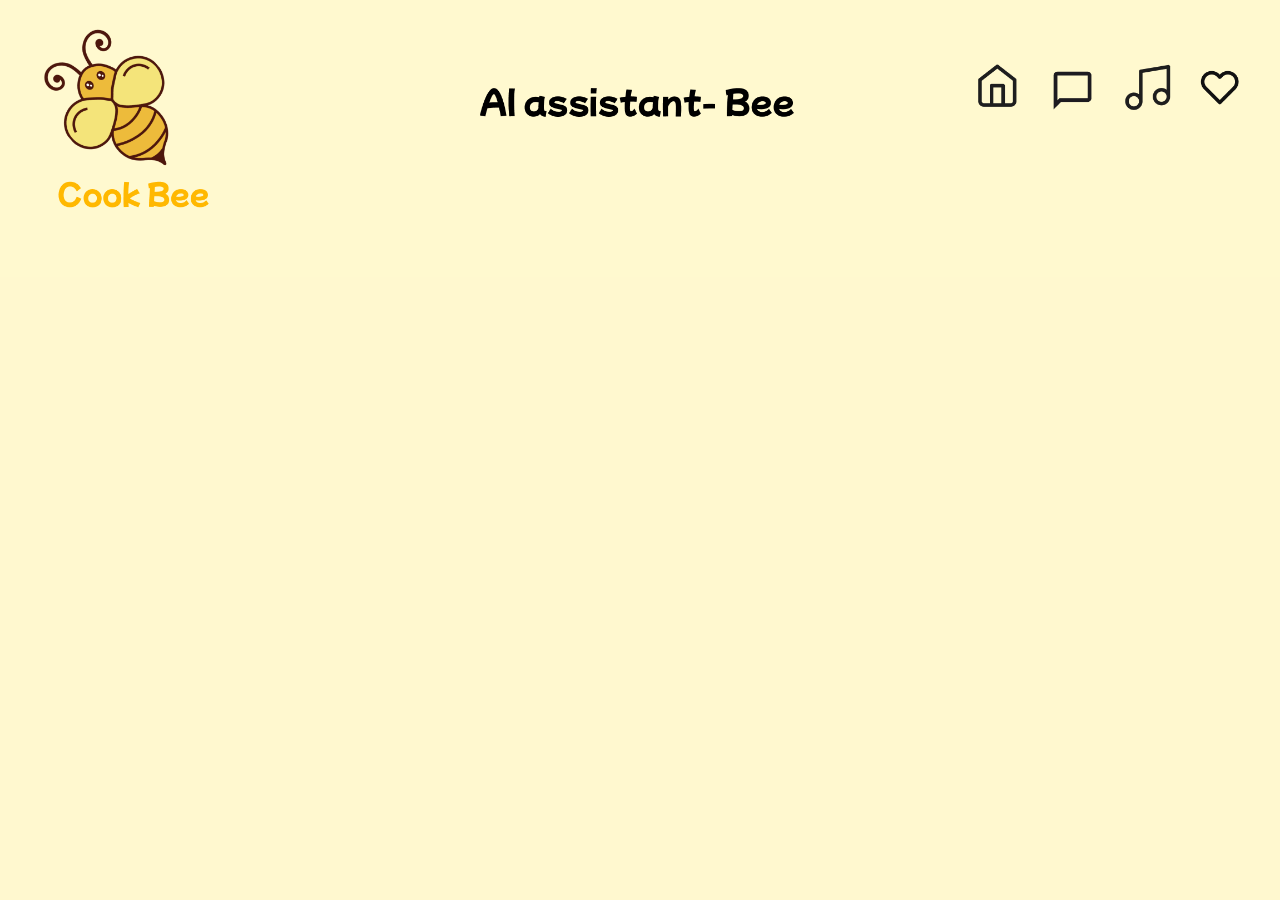
==== commit 87592a70: "1" ====
--- a/index.html
+++ b/index.html
@@ -8,6 +8,14 @@
     <link href="css/page1.css" rel="stylesheet">
     <!DOCTYPE html>
     <html lang="en">
+ 
+    <div class="fixed-navbar">
+        <a href="page5.html" class="circle-button" title="Go to Page 5"></a>
+        <a href="index.html" class="circle-button" title="Go to Index (Page 1)"></a>
+        <a href="page2.html" class="circle-button" title="Go to Page 2"></a>
+        <a href="page3.html" class="circle-button" title="Go to Page 3"></a>
+    </div>
+    
     <body>
         
         <div class="banner">
--- a/css/page1.css
+++ b/css/page1.css
@@ -24,3 +24,36 @@
   height: auto; /* 保持图片比例 */
 }
 
+.fixed-navbar {
+  position: fixed; /* 固定位置，不随页面滚动 */
+  top: 20px; /* 导航栏距页面顶部的距离 */
+  right: 20px; /* 导航栏距页面右边的距离 */
+  display: flex;
+  flex-direction: column; /* 垂直排列按钮 */
+  gap: 10px; /* 按钮之间的间距 */
+  z-index: 1000; /* 确保导航栏在页面上方 */
+}
+
+/* 半透明圆形按钮样式 */
+.circle-button {
+  width: 50px; /* 按钮的宽度 */
+  height: 50px; /* 按钮的高度 */
+  border-radius: 50%; /* 使按钮成为圆形 */
+  background-color: rgba(255, 255, 255, 0.3); /* 半透明背景色 */
+  border: 2px solid rgba(255, 255, 255, 0.5); /* 半透明边框 */
+  display: inline-block;
+  cursor: pointer;
+  transition: background-color 0.3s ease, border-color 0.3s ease; /* 添加平滑的悬停效果 */
+}
+
+/* 按钮悬停效果 */
+.circle-button:hover {
+  background-color: rgba(255, 255, 255, 0.5); /* 鼠标悬停时背景变亮 */
+  border-color: rgba(255, 255, 255, 0.7); /* 鼠标悬停时边框变亮 */
+}
+
+/* 页面内容样式 */
+.content {
+  padding: 20px;
+  text-align: center;
+}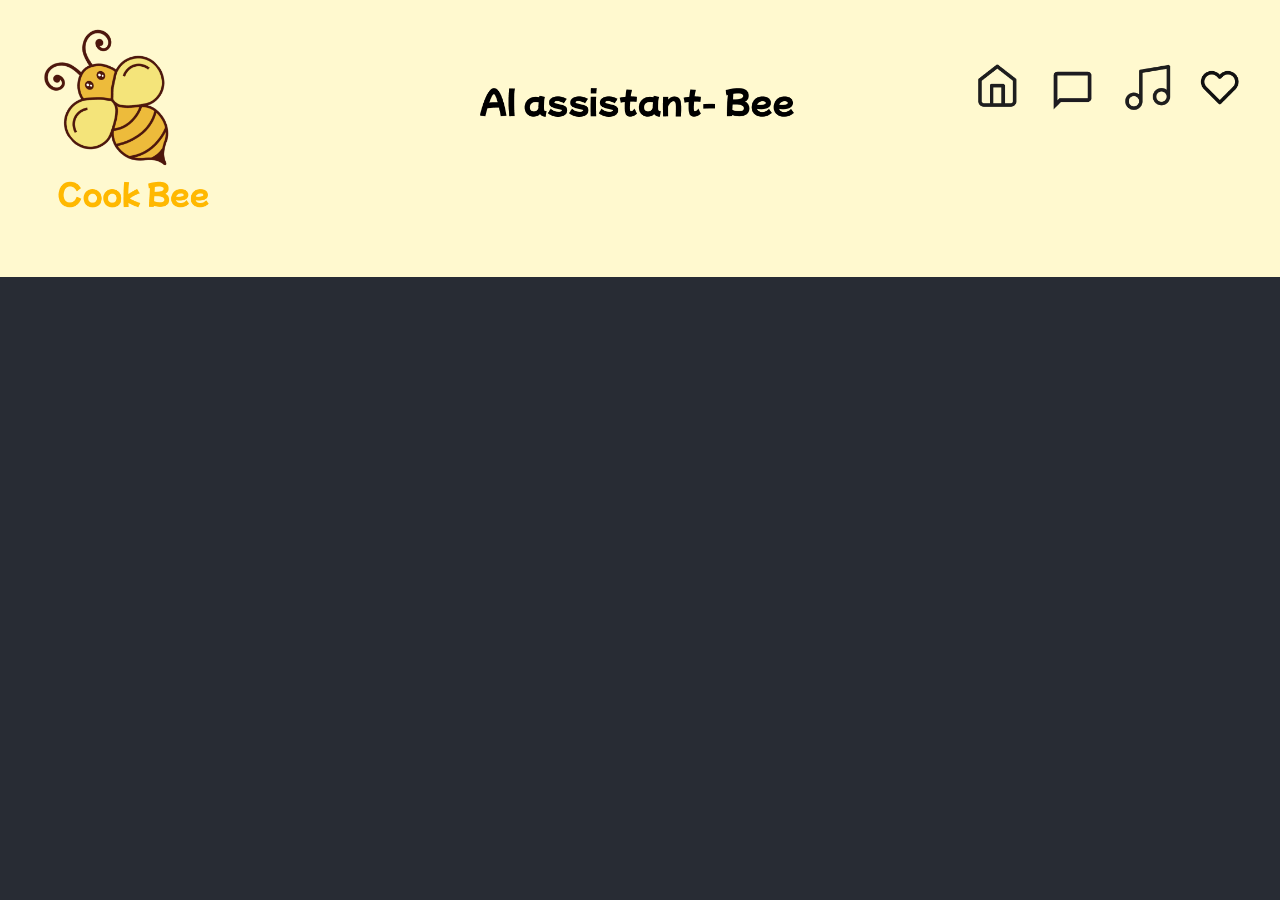
==== commit 7190eb1c: "2" ====
--- a/index.html
+++ b/index.html
@@ -8,22 +8,35 @@
     <link href="css/page1.css" rel="stylesheet">
     <!DOCTYPE html>
     <html lang="en">
- 
-    <div class="fixed-navbar">
-        <a href="page5.html" class="circle-button" title="Go to Page 5"></a>
-        <a href="index.html" class="circle-button" title="Go to Index (Page 1)"></a>
-        <a href="page2.html" class="circle-button" title="Go to Page 2"></a>
-        <a href="page3.html" class="circle-button" title="Go to Page 3"></a>
-    </div>
     
     <body>
-        
+        <div class="fixed-navbar">
+            <a href="page5.html" class="circle-button" title="Go to Page 5"></a>
+            <a href="index.html" class="circle-button" title="Go to Index (Page 1)"></a>
+            <a href="page2.html" class="circle-button" title="Go to Page 2"></a>
+            <a href="page3.html" class="circle-button" title="Go to Page 3"></a>
+        </div>
+    
+
         <div class="banner">
             <img src="images/beetitle.png" alt="Bee Title" class="banner-image">
+            <a href="page1.html" class="circle-button" style="top: 50%; left: 10%;"></a> <!-- 示例：按钮放在横幅左边 -->
+            <a href="page2.html" class="circle-button" style="top: 50%; left: 40%;"></a> <!-- 示例：按钮放在横幅中间 -->
+            <a href="page3.html" class="circle-button" style="top: 50%; left: 70%;"></a> <!-- 示例：按钮放在横幅右边 -->
         </div>
     
-        <div class="v151_188">
-        <img src="images/p1.png" alt="Page Image" class="scrollable-image">
+
+        <div class="image-container">
+            <img src="images/p1.png" alt="Page 1 Image" class="page-image">
+            
+            <!-- 第一个按钮，跳转到 page2.html -->
+            <a href="page2.html" class="oval-button" style="bottom: 22.8%; left: 51%;">Click Me</a>
+        
+            <!-- 第二个按钮，跳转到 page4.html -->
+            <a href="page3.html" class="oval-button" style="bottom: 20.9%; left: 51%;"></a>
+        </div>
+        
+
     </body>
     </html>
     --- a/css/style.css
+++ b/css/style.css
@@ -1,4 +1,4 @@
-/* Universal settings */
+
 * {
     box-sizing: border-box;
   }
@@ -11,7 +11,6 @@
     background: rgba(255,248,207,1);
   }
   
-  /* General reusable classes */
   .name {
     color: #fff;
   }
@@ -53,7 +52,7 @@
     border-radius: 50%;
   }
   
-  /* Specific layout sections */
+  
   .header {
     width: 100%;
     text-align: center;
@@ -94,7 +93,7 @@
     margin: 10px 0;
   }
   
-  /* Image containers */
+
   .image-large {
     width: 745px;
     height: 273px;
@@ -112,4 +111,58 @@
     height: 169px;
     transform: rotate(-40deg);
   }
-  +  
+* {
+    margin: 0;
+    padding: 0;
+    box-sizing: border-box;
+}
+
+body {
+    font-family: Arial, sans-serif;
+    margin: 0;
+    padding: 0;
+}
+
+
+.fixed-navbar {
+    position: fixed; 
+    top: 7%; 
+    right: 1.8%; 
+    display: flex;
+    flex-direction:row; 
+    gap: 10px; 
+    z-index: 9999; 
+}
+
+
+.circle-button {
+    width: 5vw; 
+    height: 5vw; 
+    border-radius: 50%; 
+    background-color: transparent;
+    border: 1px solid transparent;
+    display: inline-block;
+    cursor: pointer;
+    transition: background-color 0.3s ease, border-color 0.3s ease;
+}
+
+
+
+
+.circle-button:hover {
+    background-color: rgba(255, 255, 255, 0.7); 
+    border-color: transparent; 
+}
+
+
+.content {
+    padding: 20px;
+    text-align: center;
+}
+
+
+body {
+    background-color: #282c34;
+}
+ --- a/css/page1.css
+++ b/css/page1.css
@@ -16,44 +16,49 @@
   top: 0;
   left: 0;
   width: 100%;
-  z-index: 1000; /* 确保横幅位于其他内容上方 */
+  z-index: 1000; 
 }
 
 .banner-image {
-  width: 100%; /* 横幅宽度占满页面 */
-  height: auto; /* 保持图片比例 */
+  width: 100%; 
+  height: auto; 
 }
 
-.fixed-navbar {
-  position: fixed; /* 固定位置，不随页面滚动 */
-  top: 20px; /* 导航栏距页面顶部的距离 */
-  right: 20px; /* 导航栏距页面右边的距离 */
-  display: flex;
-  flex-direction: column; /* 垂直排列按钮 */
-  gap: 10px; /* 按钮之间的间距 */
-  z-index: 1000; /* 确保导航栏在页面上方 */
+.image-container {
+  position: relative;
+  width: 100%;
+  text-align: center;
 }
 
-/* 半透明圆形按钮样式 */
-.circle-button {
-  width: 50px; /* 按钮的宽度 */
-  height: 50px; /* 按钮的高度 */
-  border-radius: 50%; /* 使按钮成为圆形 */
-  background-color: rgba(255, 255, 255, 0.3); /* 半透明背景色 */
-  border: 2px solid rgba(255, 255, 255, 0.5); /* 半透明边框 */
-  display: inline-block;
-  cursor: pointer;
-  transition: background-color 0.3s ease, border-color 0.3s ease; /* 添加平滑的悬停效果 */
+.page-image {
+  width: 100%; 
+  height: auto;
 }
 
-/* 按钮悬停效果 */
-.circle-button:hover {
-  background-color: rgba(255, 255, 255, 0.5); /* 鼠标悬停时背景变亮 */
-  border-color: rgba(255, 255, 255, 0.7); /* 鼠标悬停时边框变亮 */
+
+.oval-button {
+  position: absolute;
+  bottom: 22.9%;
+  left: 51%;
+  transform: translateX(-50%);
+  
+  width: 16vw;
+  height: 7vh;
+  background-color:transparent;
+  border: 2px solid transparent;
+  border-radius: 50px;
+  
+  color: transparent;
+  font-size: 0px;
+  text-align: center;
+  line-height: 7vh; 
+  cursor: pointer;
+  transition: background-color 0.3s ease, border-color 0.3s ease;
 }
 
-/* 页面内容样式 */
-.content {
-  padding: 20px;
-  text-align: center;
-}+
+.oval-button:hover {
+  background-color: rgba(255, 255, 255, 0.7);
+  border-color: transparent;
+  color: transparent;
+}
